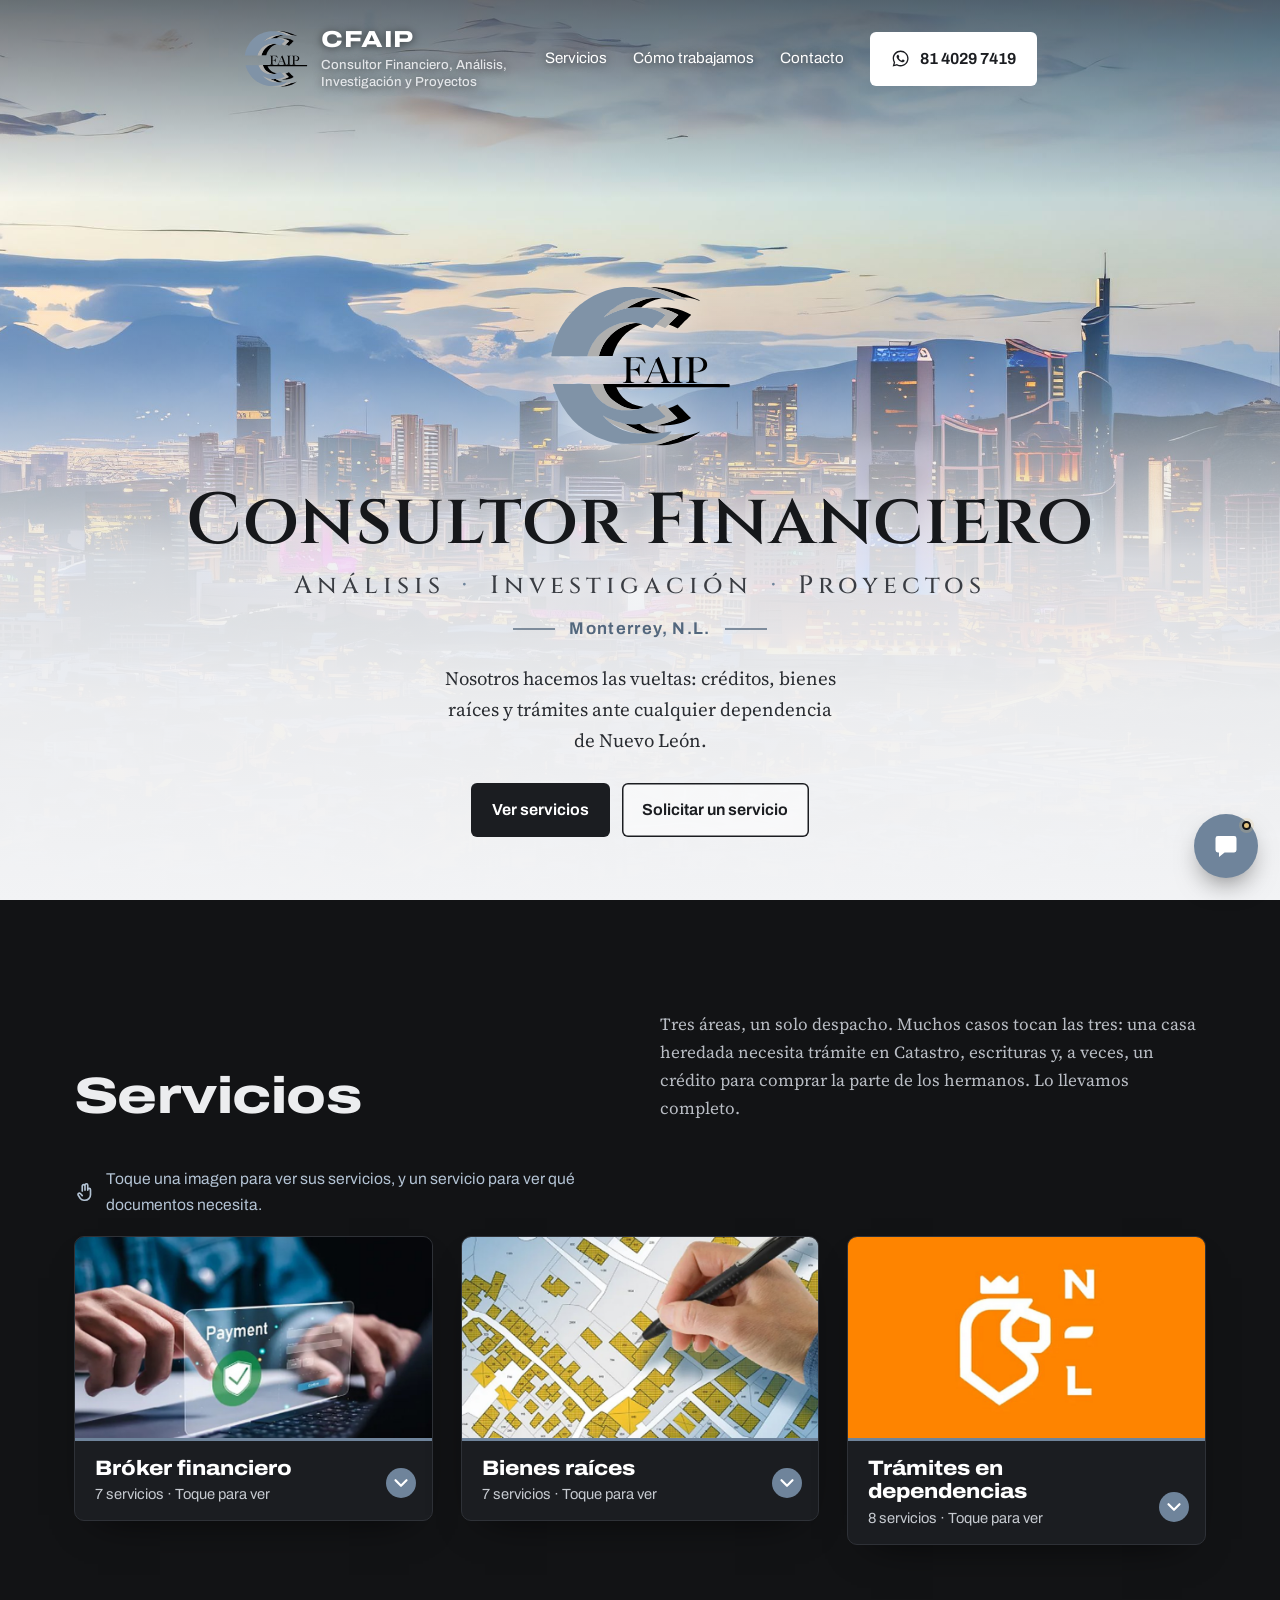
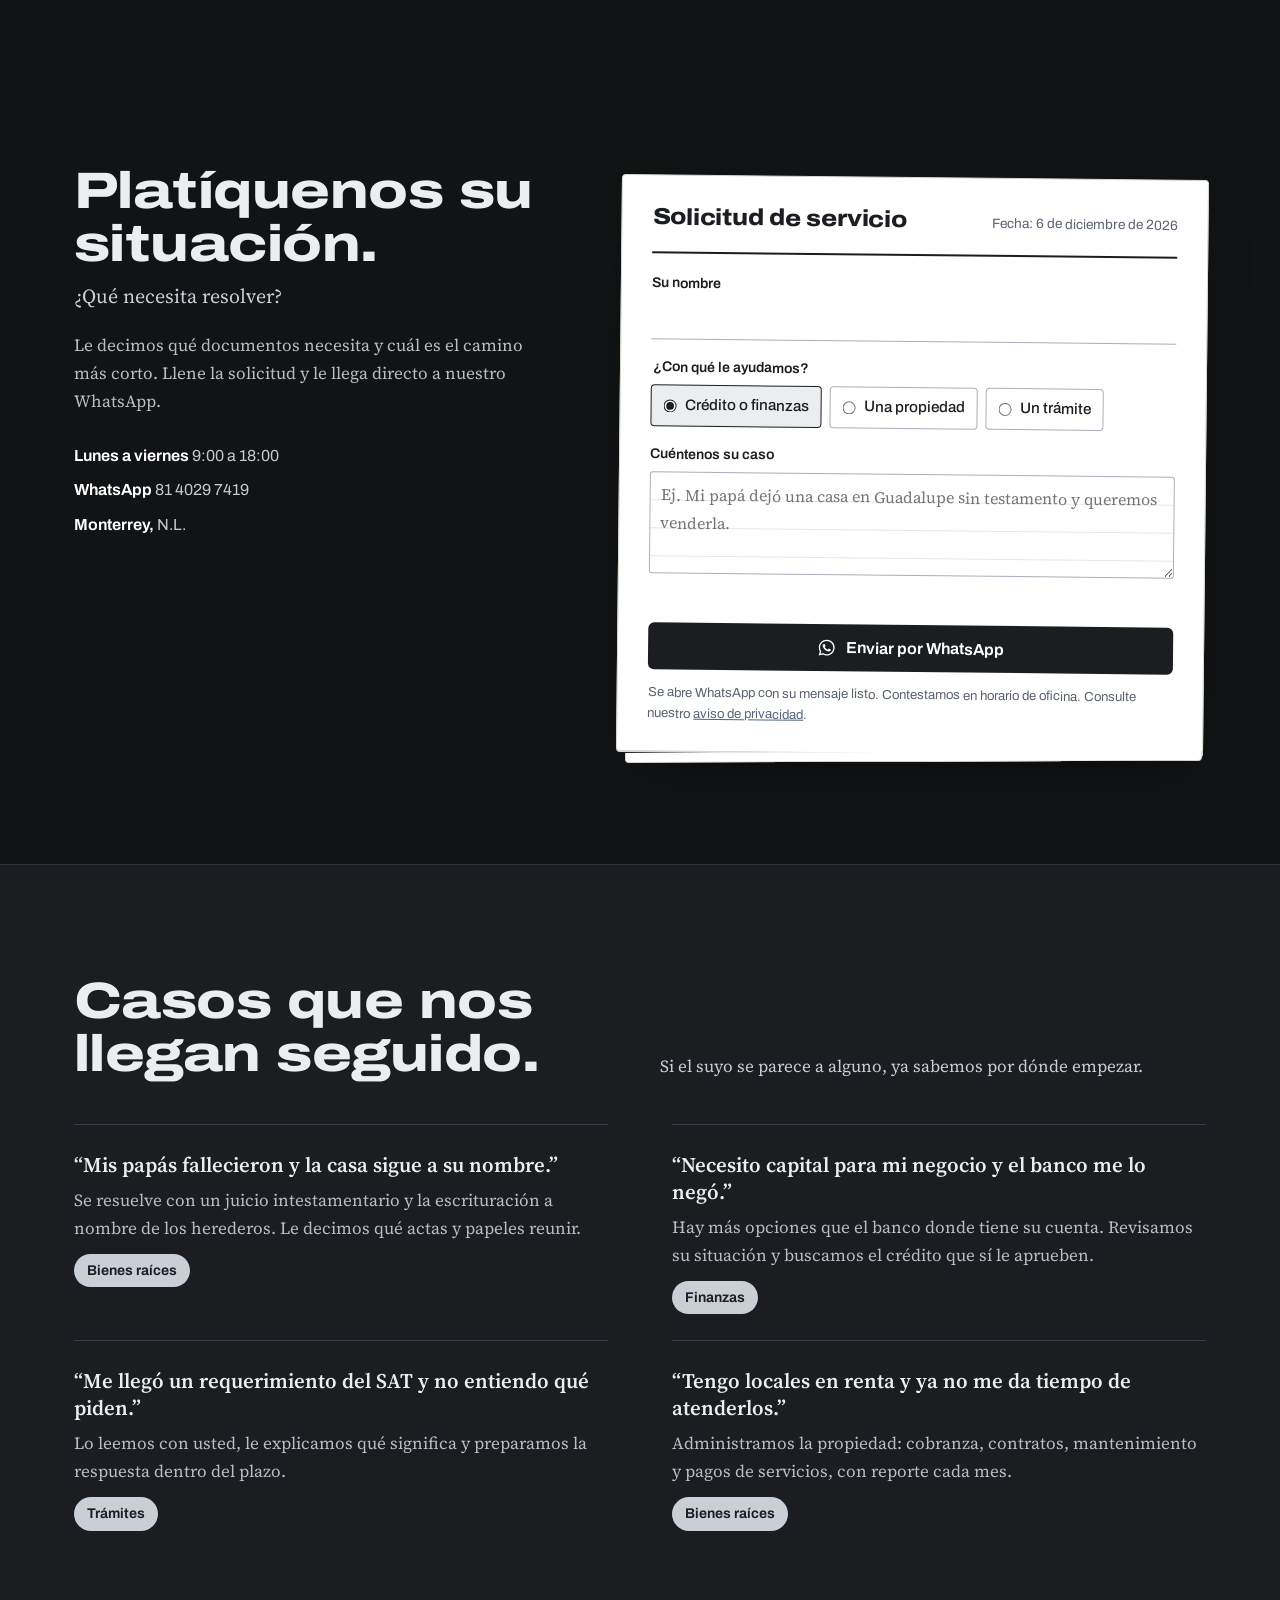
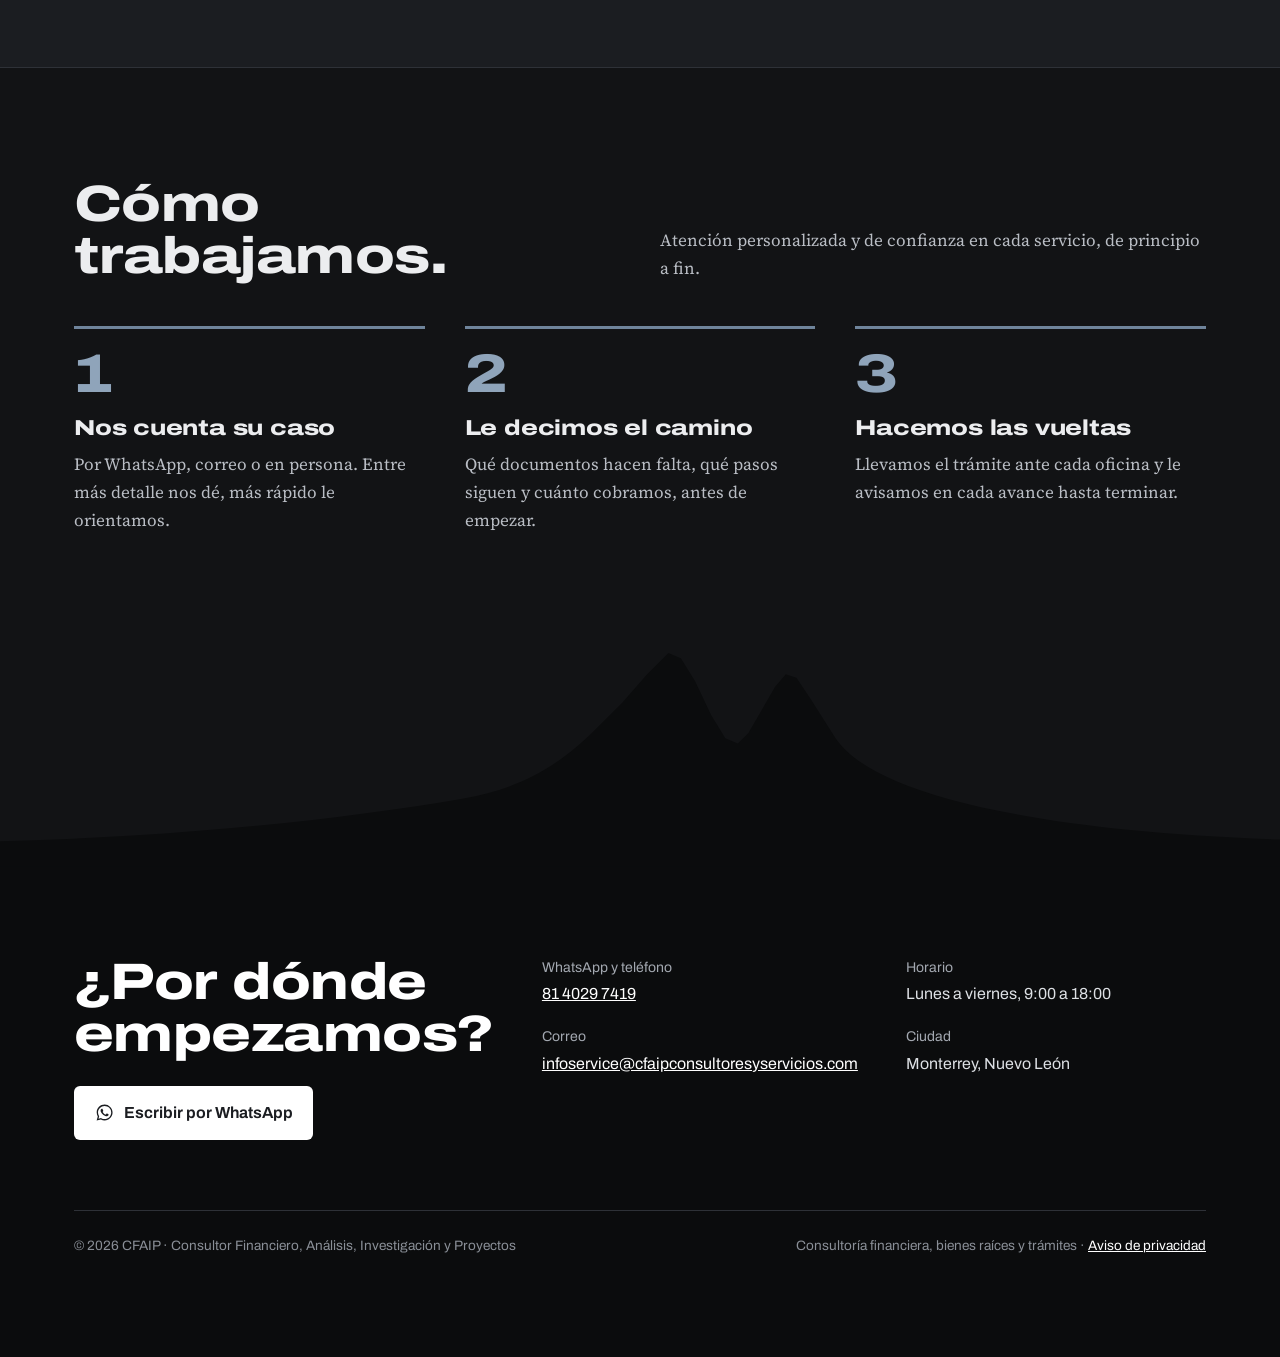
==== opcion-3/index.html @ 6d7a2153 "Dos vistas previas para el cliente: /opcion-3/ (degradado desde abajo) y /opcion-4/ (encabezado clar" ====
<!doctype html>
<html lang="es-MX">
<head>
<meta charset="utf-8">
<meta name="robots" content="noindex, nofollow">
<meta name="viewport" content="width=device-width, initial-scale=1">
<title>CFAIP · Consultor Financiero, Análisis, Investigación y Proyectos | Monterrey</title>
<meta name="description" content="Despacho en Monterrey, N.L.: créditos para PYMES e hipotecarios, propiedades intestadas, compra y venta de inmuebles, y trámites ante SAT, CFE, Catastro y más. Cuéntenos su caso por WhatsApp.">
<!-- Dirección base: cambiar a https://cfaipconsultoresyservicios.com/ al conectar el dominio (aquí, en og:url, og:image, JSON-LD y sitemap.xml) -->
<link rel="canonical" href="https://draguz-web.github.io/cfaip-web/">
<meta name="theme-color" content="#0B0C0D">
<link rel="icon" href="img/logo.svg" type="image/svg+xml">
<link rel="apple-touch-icon" href="img/icono.png">

<!-- Vista previa al compartir (WhatsApp, Facebook, etc.) -->
<meta property="og:type" content="website">
<meta property="og:locale" content="es_MX">
<meta property="og:site_name" content="CFAIP">
<meta property="og:title" content="CFAIP · Consultor Financiero, Análisis, Investigación y Proyectos">
<meta property="og:description" content="Créditos, bienes raíces y trámites ante cualquier dependencia de Nuevo León. Nosotros hacemos las vueltas.">
<meta property="og:url" content="https://draguz-web.github.io/cfaip-web/">
<meta property="og:image" content="https://draguz-web.github.io/cfaip-web/img/compartir.jpg">
<meta property="og:image:width" content="1200">
<meta property="og:image:height" content="630">
<meta property="og:image:type" content="image/jpeg">
<meta property="og:image:alt" content="CFAIP, Consultor Financiero, Análisis, Investigación y Proyectos. Monterrey, N.L.">
<meta name="twitter:card" content="summary_large_image">

<!-- Datos del negocio para Google -->
<script type="application/ld+json">
{
  "@context": "https://schema.org",
  "@type": "ProfessionalService",
  "name": "CFAIP Consultor Financiero, Análisis, Investigación y Proyectos",
  "alternateName": "CFAIP",
  "description": "Consultoría financiera, bienes raíces y trámites ante dependencias en Monterrey, Nuevo León.",
  "url": "https://draguz-web.github.io/cfaip-web/",
  "logo": "https://draguz-web.github.io/cfaip-web/img/logo.png",
  "image": "https://draguz-web.github.io/cfaip-web/img/compartir.jpg",
  "telephone": "+52 81 4029 7419",
  "email": "infoservice@cfaipconsultoresyservicios.com",
  "address": {"@type": "PostalAddress", "addressLocality": "Monterrey", "addressRegion": "Nuevo León", "addressCountry": "MX"},
  "areaServed": {"@type": "State", "name": "Nuevo León"},
  "knowsAbout": ["Créditos para PYMES", "Créditos hipotecarios", "Propiedades intestadas", "Compra y venta de inmuebles", "Administración de propiedades", "Trámites ante el SAT", "Trámites ante Catastro y Registro Público"]
}
</script>
<link rel="preconnect" href="https://fonts.googleapis.com">
<link rel="preconnect" href="https://fonts.gstatic.com" crossorigin>
<link href="https://fonts.googleapis.com/css2?family=Archivo:wdth,wght@100..125,400..800&family=Cinzel:wght@500;600;700&family=Source+Serif+4:ital,opsz,wght@0,8..60,400..600;1,8..60,400&display=swap" rel="stylesheet">
<style>
:root{
  --tinta:#1B1D21;
  --acero:#6F849B;
  --acero-osc:#53677D;
  --papel:#F1F2EE;
  --hoja:#FFFFFF;
  --manila:#C9CFD6;
  --manila-osc:#AFAFAE;
  --sello:#A8322B;
  --gris:#5B6270;
  --linea:#D5D8D0;
  --sans:"Archivo",system-ui,sans-serif;
  --serif:"Source Serif 4",Georgia,serif;
  --ancho:1180px;
  /* Tema oscuro */
  --fondo:#121315;
  --fondo-2:#1B1D21;
  --fondo-pie:#0B0C0D;
  --texto:#ECEDEF;
  --texto-2:#B9BDC4;
  --enlace:#B3C3D4;
  --linea-osc:#2E3137;
  color-scheme:dark;
}
*{box-sizing:border-box}
html{scroll-behavior:smooth}
body{margin:0;background:var(--fondo);color:var(--texto);font-family:var(--serif);font-size:1.0625rem;line-height:1.65;-webkit-font-smoothing:antialiased}
img{max-width:100%;display:block}
a{color:var(--enlace)}
.solicitud a{color:var(--acero-osc)}
:focus-visible{outline:3px solid var(--acero);outline-offset:3px;border-radius:2px}
.contenedor{max-width:var(--ancho);margin:0 auto;padding:0 24px}
h1,h2,h3{font-family:var(--sans);font-stretch:125%;font-weight:800;line-height:1.02;letter-spacing:-.01em;margin:0}
h2{font-size:clamp(2rem,4.4vw,3.2rem)}
h3{font-size:1.35rem;line-height:1.15}
p{margin:0 0 1em;max-width:62ch}

/* Botón principal */
.boton{display:inline-flex;align-items:center;gap:.6em;font-family:var(--sans);font-weight:650;font-size:1rem;text-decoration:none;
  background:var(--tinta);color:#fff;border:0;border-radius:6px;padding:.85em 1.3em;cursor:pointer;transition:background .15s}
.boton:hover{background:var(--acero-osc)}
.boton svg{width:1.2em;height:1.2em;flex:none}

/* Encabezado */
.barra{display:flex;align-items:center;justify-content:space-between;gap:16px;padding:26px 0 18px}
.marca{display:flex;align-items:center;gap:12px;text-decoration:none;color:var(--tinta)}
.marca img{width:66px;height:66px;object-fit:contain}
.marca span{font-family:var(--sans);font-stretch:125%;font-weight:800;font-size:1.45rem;line-height:1;letter-spacing:.02em}
.marca small{display:block;max-width:26ch;font-stretch:100%;font-weight:500;letter-spacing:0;color:var(--gris);font-size:.82rem;line-height:1.3;margin-top:4px}
.barra nav{display:flex;align-items:center;gap:26px;font-family:var(--sans);font-size:.95rem}
.barra nav a:not(.boton){color:var(--tinta);text-decoration:none}
.barra nav a:not(.boton):hover{color:var(--acero)}

/* Portada: cielo de Monterrey */
.cielo{position:relative;overflow:hidden;color:var(--tinta);
  background:#121315;isolation:isolate;min-height:100vh;min-height:100svh;display:flex;flex-direction:column}
/* Foto de fondo (ampliada con IA): un desenfoque mínimo suaviza los bordes de la ampliación */
.cielo::before{content:"";position:absolute;inset:-24px;z-index:-2;background:url(img/portada.jpg) center 58%/cover no-repeat;filter:blur(.6px) saturate(1.05);transform:scale(1.01)}
.cielo::after{content:"";position:absolute;inset:0;z-index:-1;pointer-events:none;
  background:linear-gradient(0deg,rgba(242,243,245,1) 0%,rgba(242,243,245,.97) 22%,rgba(240,242,245,.88) 38%,rgba(236,238,241,.6) 50%,rgba(236,238,241,.25) 60%,rgba(236,238,241,0) 70%),linear-gradient(180deg,rgba(8,9,11,.55) 0%,rgba(8,9,11,0) 22%)}
.cielo .marca{color:#fff;text-shadow:0 1px 8px rgba(0,0,0,.6)}
.cielo .marca small{color:#E4E6E9}

.cielo .barra nav a:not(.boton){color:#fff;text-shadow:0 1px 8px rgba(0,0,0,.6)}
.cielo .barra nav a:not(.boton):hover{color:#E4E6E9}
.boton.claro{background:var(--tinta);color:#fff}
.boton.claro:hover{background:#000}
.boton.blanco{background:#fff;color:var(--tinta)}
.boton.blanco:hover{background:#E2E4E7}
.portada{position:relative;flex:1;display:flex;align-items:flex-end;padding:2vh 0 7vh}
.portada .contenedor{width:100%}
.portada .contenedor{position:relative;z-index:2}
.emblema{display:flex;flex-direction:column;align-items:center;text-align:center;padding-top:8px}
.emblema-logo{width:clamp(110px,min(19vw,21vh),230px);height:auto;filter:drop-shadow(0 6px 18px rgba(255,255,255,.6))}
.portada h1{margin-top:min(26px,2.6vh);color:#16181B;font-family:"Cinzel",Georgia,serif;font-weight:600;letter-spacing:.04em;line-height:1.05;text-wrap:balance}
.nombre-1{display:block;font-size:clamp(2.1rem,min(6.4vw,8vh),5.4rem);text-shadow:0 2px 24px rgba(255,255,255,.7)}
.nombre-2{display:block;margin-top:min(14px,1.4vh);font-size:clamp(.95rem,min(2.2vw,2.8vh),1.75rem);font-weight:500;letter-spacing:.2em;color:#3A3D43;text-shadow:0 1px 12px rgba(255,255,255,.8)}
.nombre-2 i{font-style:normal;color:var(--acero);margin:0 .25em}
.lugar{font-family:var(--sans);font-weight:650;letter-spacing:.08em;color:var(--acero-osc);margin:min(18px,1.8vh) 0 0;display:flex;align-items:center;gap:14px;max-width:none}
.lugar::before,.lugar::after{content:"";width:42px;height:1.5px;background:currentColor;opacity:.7}
.acciones{display:flex;flex-wrap:wrap;gap:12px;justify-content:center}
.boton.contorno{background:rgba(255,255,255,.5);color:var(--tinta);box-shadow:inset 0 0 0 1.5px var(--tinta)}
.boton.contorno:hover{background:#fff}
/* Sección de la solicitud */
.solicitar{overflow-x:clip}
.solicitar .contenedor{display:grid;grid-template-columns:.9fr 1.1fr;gap:64px;align-items:start}
.solicitar h2{margin-bottom:10px}
.solicitar-texto .subtitulo{margin-bottom:18px;font-size:1.25rem;color:var(--manila)}
.solicitar-texto p{color:var(--texto-2)}
.portada .intro{font-size:clamp(1rem,2.1vh,1.2rem);margin:min(22px,2.2vh) auto min(30px,3vh);max-width:40ch;color:#2A2D32;text-shadow:0 1px 10px rgba(255,255,255,.9)}
.datos-rapidos{display:flex;flex-direction:column;gap:8px;font-family:var(--sans);font-size:1rem;color:#C6CAD0;margin-top:28px}
.datos-rapidos b{color:#fff;font-weight:650}

/* Solicitud (formulario) */
.solicitud{position:relative;color:var(--tinta);background:var(--hoja);border:1px solid var(--linea);border-radius:4px;padding:30px 30px 26px;
  box-shadow:0 1px 0 var(--linea),0 30px 60px -28px rgba(0,0,0,.6);transform:rotate(.6deg);margin-top:12px;z-index:2}
.solicitud::before{content:"";position:absolute;inset:auto 0 -9px 8px;height:9px;background:var(--hoja);border:1px solid var(--linea);border-top:0;border-radius:0 0 4px 4px;transform:rotate(-.8deg);z-index:-1}
.solicitud header{display:flex;justify-content:space-between;align-items:baseline;gap:12px;border-bottom:2px solid var(--tinta);padding-bottom:12px;margin-bottom:18px}
.solicitud header h2{font-size:1.45rem;font-stretch:112%}
.solicitud header span{font-family:var(--sans);font-size:.85rem;color:var(--gris);white-space:nowrap}
.campo{display:block;margin-bottom:16px}
.campo label,.campo legend{display:block;font-family:var(--sans);font-size:.88rem;font-weight:600;margin-bottom:6px}
.campo input,.campo textarea{width:100%;font:inherit;font-size:1rem;color:var(--tinta);background:transparent;border:0;border-bottom:1.5px solid #A9AFBA;padding:6px 2px;border-radius:0}
.campo textarea{resize:vertical;min-height:92px;border:1.5px solid #A9AFBA;border-radius:3px;padding:8px 10px;
  background-image:repeating-linear-gradient(transparent 0 27px,#E6E8E3 27px 28px);line-height:28px}
.campo input:focus,.campo textarea:focus{outline:none;border-color:var(--acero);box-shadow:0 2px 0 -0.5px var(--acero)}
fieldset.campo{border:0;padding:0;margin:0 0 16px}
.opciones{display:flex;flex-wrap:wrap;gap:8px}
.opciones label{margin:0;font-weight:500;font-size:.95rem;display:flex;align-items:center;gap:8px;white-space:nowrap;border:1.5px solid #A9AFBA;border-radius:4px;padding:7px 12px;cursor:pointer}
.opciones input{accent-color:var(--tinta);margin:0}
.opciones label:has(input:checked){border-color:var(--tinta);background:#ECEDEF}
.solicitud .boton{width:100%;justify-content:center;margin-top:6px}
.solicitud .nota{font-family:var(--sans);font-size:.82rem;color:var(--gris);margin:12px 0 0}
.error{color:var(--sello);font-family:var(--sans);font-size:.85rem;margin:6px 0 0;min-height:1em}

.sello{position:absolute;right:26px;top:70px;width:170px;height:170px;pointer-events:none;color:var(--sello);opacity:0;transform:scale(1.8) rotate(-24deg)}
.sello.puesto{animation:sellar .38s cubic-bezier(.2,.9,.3,1.3) forwards}
@keyframes sellar{to{opacity:.88;transform:scale(1) rotate(-14deg)}}

/* Expediente de servicios */
.seccion{padding:110px 0}
.seccion .encabezado{display:grid;grid-template-columns:1fr 1fr;gap:40px;align-items:end;margin-bottom:44px}
.seccion .encabezado p{margin:0;color:var(--texto-2)}
.pista{display:flex;align-items:center;gap:10px;font-family:var(--sans);font-size:.98rem;color:var(--enlace);margin:0 0 18px}
.pista svg{width:22px;height:22px;flex:none}
.siguiente{grid-column:1/-1;justify-self:end;display:inline-flex;align-items:center;gap:.5em;font-family:var(--sans);font-weight:650;font-size:.98rem;
  background:none;border:1.5px solid var(--acero);color:var(--acero-osc);border-radius:6px;padding:.6em 1em;cursor:pointer}
.siguiente:hover{background:#EEEFF1}
.siguiente svg{width:1.1em;height:1.1em}
.categorias{display:grid;grid-template-columns:repeat(3,1fr);gap:28px;align-items:start}
.tarjeta{position:relative;display:block;width:100%;padding:0;border:1px solid var(--linea-osc);border-radius:10px;overflow:hidden;cursor:pointer;background:var(--fondo-2);color:#fff;text-align:left;
  box-shadow:0 18px 40px -24px rgba(0,0,0,.8);transition:transform .2s,border-color .2s}
.tarjeta img{width:100%;height:auto;aspect-ratio:16/9;object-fit:cover;transition:transform .5s}
.tarjeta-texto{display:block;padding:16px 60px 18px 20px;font-family:var(--sans);border-top:3px solid var(--acero)}
.tarjeta-texto b{display:block;font-stretch:112%;font-weight:800;font-size:1.3rem;line-height:1.15}
.tarjeta-texto small{display:block;color:#C6CAD0;font-size:.92rem;margin-top:6px}
.flecha{position:absolute;right:16px;bottom:22px;z-index:1;width:30px;height:30px;padding:4px;border-radius:50%;background:var(--acero);transition:transform .25s}
.tarjeta:hover{border-color:var(--acero);transform:translateY(-3px)}
.tarjeta:hover img{transform:scale(1.04)}
.tarjeta[aria-expanded="true"]{border-color:var(--manila);border-bottom-left-radius:0;border-bottom-right-radius:0}
.tarjeta[aria-expanded="true"] .tarjeta-texto{border-top-color:var(--manila)}
.tarjeta[aria-expanded="true"] .flecha{transform:rotate(180deg);background:var(--manila);color:var(--tinta)}
.servicios{list-style:none;margin:0;padding:6px 0;background:var(--fondo-2);border:1px solid var(--manila);border-top:0;border-radius:0 0 10px 10px}
.servicios[hidden]{display:none}
.servicios button{display:flex;align-items:center;justify-content:space-between;gap:12px;width:100%;text-align:left;font-family:var(--sans);font-size:1rem;font-weight:550;
  color:var(--texto);background:none;border:0;border-top:1px solid var(--linea-osc);padding:13px 18px;cursor:pointer}
.servicios li:first-child button{border-top:0}
.servicios button:hover{background:#26292E;color:#fff}
.servicios button svg{width:18px;height:18px;flex:none;color:var(--manila)}
@media (prefers-reduced-motion:no-preference){
  .servicios:not([hidden]){animation:desplegar .3s cubic-bezier(.2,.8,.25,1)}
  @keyframes desplegar{from{opacity:0;transform:translateY(-8px)}to{opacity:1;transform:none}}
}
/* Ficha de cada servicio */
.ficha{border:0;padding:0;border-radius:12px;width:min(620px,calc(100vw - 32px));max-height:calc(100dvh - 48px);background:var(--hoja);color:var(--tinta);color-scheme:light;
  box-shadow:0 40px 90px -30px rgba(0,0,0,.85)}
.ficha::backdrop{background:rgba(5,10,24,.72);backdrop-filter:blur(3px)}
.ficha-cuerpo{padding:30px 32px 28px;border-top:6px solid var(--acero)}
.ficha header{position:relative;padding-right:44px;margin-bottom:16px}
.ficha-area{font-family:var(--sans);font-size:.9rem;font-weight:600;color:var(--acero-osc);margin:0 0 6px}
.ficha h3{font-size:clamp(1.5rem,4vw,2rem)}
.ficha h4{font-family:var(--sans);font-size:1rem;margin:22px 0 8px}
.ficha-cerrar{position:absolute;top:-6px;right:-8px;background:none;border:0;color:var(--tinta);padding:8px;border-radius:8px;cursor:pointer}
.ficha-cerrar:hover{background:#ECEDEF}
.ficha-cerrar svg{width:22px;height:22px;display:block}
.ficha-docs{margin:0;padding-left:1.2em}
.ficha-docs li{margin-bottom:6px}
.ficha-docs li::marker{color:var(--acero)}
.ficha-nota{font-family:var(--sans);font-size:.88rem;color:var(--gris);background:#F1F2EE;border-radius:6px;padding:10px 12px;margin:16px 0 0}
.ficha-acciones{display:flex;flex-wrap:wrap;gap:12px;align-items:center;margin-top:22px}
.ficha-acciones .siguiente{grid-column:auto;justify-self:auto}
@media (prefers-reduced-motion:no-preference){
  .ficha[open]{animation:ficha-abre .25s cubic-bezier(.2,.8,.25,1)}
  @keyframes ficha-abre{from{opacity:0;transform:translateY(16px) scale(.98)}to{opacity:1;transform:none}}
}

/* Casos */
.casos{background:var(--fondo-2);border-block:1px solid var(--linea-osc)}
.casos .encabezado p{color:#C9CFD6}
.lista-casos{display:grid;grid-template-columns:repeat(2,1fr);gap:0 64px}
.caso{padding:26px 0;border-top:1.5px solid #3A3D43}
.caso h3{font-family:var(--serif);font-stretch:100%;font-weight:600;font-size:1.3rem;letter-spacing:0;line-height:1.3;margin-bottom:8px}
.caso p{margin:0;color:var(--texto-2)}
.caso a{font-family:var(--sans);font-size:.88rem;font-weight:650;display:inline-block;margin-top:12px;text-decoration:none;
  background:var(--manila);color:var(--tinta);border-radius:999px;padding:5px 13px}
.caso a:hover{background:#E2E4E7}

/* Pasos */
.pasos{list-style:none;margin:0;padding:0;display:grid;grid-template-columns:repeat(3,1fr);gap:40px;counter-reset:paso}
.pasos li{counter-increment:paso;border-top:3px solid var(--acero);padding-top:18px}
.pasos li::before{content:counter(paso);font-family:var(--sans);font-stretch:125%;font-weight:800;font-size:3.4rem;line-height:1;color:#8FA4BA;display:block;margin-bottom:14px}
.pasos h3{margin-bottom:10px}
.pasos p{color:var(--texto-2);margin:0}

/* Pie / contacto */
.pie{background:var(--fondo-pie);color:#DDE0E4;padding:90px 0 100px}
.pie h2{color:#fff;max-width:14ch}
.pie .rejilla{display:grid;grid-template-columns:1.2fr 1fr 1fr;gap:48px;align-items:start}
.pie a{color:#fff}
.pie dl{margin:0;font-family:var(--sans);font-size:1rem}
.pie dt{color:#A3A8B0;font-size:.88rem;margin-top:18px}
.pie dt:first-child{margin-top:0}
.pie dd{margin:2px 0 0}
.pie .boton{background:var(--hoja);color:var(--tinta);margin-top:26px}
.pie .boton:hover{background:#E2E4E7}
.pie .legal{border-top:1px solid var(--linea-osc);margin-top:70px;padding-top:24px;font-family:var(--sans);font-size:.85rem;color:#8A8F97;display:flex;justify-content:space-between;gap:16px;flex-wrap:wrap}
.cerro-pie{display:block;width:100%;height:auto;min-height:70px;color:var(--fondo-pie);margin-bottom:-1px}


@media (max-width:900px){
  .barra nav a:not(.boton){display:none}
  .solicitar .contenedor{grid-template-columns:1fr;gap:36px}
  .portada h1{margin-top:14px}
  .portada{padding:3vh 0 7vh}
  .seccion{padding:76px 0}
  .seccion .encabezado{grid-template-columns:1fr;gap:16px}
  .lista-casos{grid-template-columns:1fr}
  .categorias{grid-template-columns:1fr;gap:18px}
  .pasos{grid-template-columns:1fr;gap:34px}
  .pie .rejilla{grid-template-columns:1fr;gap:36px}
}
@media (max-width:560px){
  .contenedor{padding:0 16px}
  .marca img{width:52px;height:52px}
  .marca span{font-size:1.2rem}
  .marca small{display:none}
  .barra .boton span{display:none}
  .barra .boton{padding:.75em}
  .solicitud{padding:24px 18px 20px;transform:none}
  .solicitud header{flex-direction:column;gap:2px}
  .sello{width:130px;height:130px;right:10px;top:84px}
  .pista{margin-left:0;font-size:.92rem}
  .ficha-cuerpo{padding:24px 20px 22px}
  .ficha-acciones .boton,.ficha-acciones .siguiente{width:100%;justify-content:center}
}
/* Chat en vivo */
.oculto{position:absolute;width:1px;height:1px;overflow:hidden;clip:rect(0 0 0 0);white-space:nowrap}
.punto{display:inline-block;width:9px;height:9px;border-radius:50%;background:#3DDC84;box-shadow:0 0 0 3px rgba(61,220,132,.22)}
.fuera .punto{background:#E3C27E;box-shadow:0 0 0 3px rgba(227,194,126,.22)}
.chat-boton{position:fixed;right:22px;bottom:22px;z-index:20;width:64px;height:64px;display:grid;place-items:center;
  background:var(--acero);color:#fff;border:0;border-radius:50%;padding:0;cursor:pointer;box-shadow:0 12px 28px -10px rgba(0,0,0,.6);transition:transform .15s,background .15s}
.chat-boton:hover{background:#8093A7;transform:scale(1.06)}
.chat-boton svg{width:28px;height:28px}
.chat-boton .punto{position:absolute;top:7px;right:7px;border:2px solid var(--fondo)}
.chat-boton[aria-expanded="true"]{display:none}
.chat{position:fixed;right:22px;bottom:22px;z-index:21;width:min(380px,calc(100vw - 32px));height:min(560px,calc(100dvh - 44px));display:flex;flex-direction:column;
  background:#F7F8F5;color:var(--tinta);border-radius:14px;overflow:hidden;box-shadow:0 30px 70px -20px rgba(0,0,0,.75);border:1px solid var(--linea-osc)}
.chat[hidden]{display:none}
@media (prefers-reduced-motion:no-preference){
  .chat{transform-origin:bottom right;animation:chat-sale .22s cubic-bezier(.2,.8,.25,1)}
  @keyframes chat-sale{from{opacity:0;transform:scale(.6) translateY(20px)}to{opacity:1;transform:none}}
}
.solicitud,.chat{color-scheme:light}
.chat-cabeza{display:flex;align-items:center;gap:12px;padding:14px 14px 14px 16px;background:var(--fondo-2);color:#fff}
.chat-cabeza img{width:50px;height:50px;margin:-4px;background:radial-gradient(closest-side,rgba(244,245,247,.94) 0%,rgba(238,240,243,.86) 38%,rgba(228,231,235,.6) 56%,rgba(220,224,229,.28) 74%,rgba(220,224,229,.08) 88%,rgba(220,224,229,0) 100%);padding:6px;box-sizing:border-box}
.chat-cabeza div{flex:1;min-width:0;font-family:var(--sans);line-height:1.25}
.chat-cabeza b{display:block;font-size:1rem}
.chat-cabeza small{display:flex;align-items:center;gap:7px;font-size:.82rem;color:#C2C6CC}
.chat-cabeza .punto{width:8px;height:8px}
.chat-cerrar{background:none;border:0;color:#fff;padding:8px;border-radius:8px;cursor:pointer}
.chat-cerrar:hover{background:#2E3137}
.chat-cerrar svg{width:20px;height:20px;display:block}
.chat-mensajes{flex:1;overflow-y:auto;padding:18px 14px;display:flex;flex-direction:column;gap:10px;font-family:var(--sans);font-size:.96rem;line-height:1.45}
.msj{max-width:85%;padding:10px 13px;border-radius:14px;white-space:pre-line;overflow-wrap:anywhere}
.msj.ellos{align-self:flex-start;background:#fff;border:1px solid var(--linea);border-bottom-left-radius:4px}
.msj.yo{align-self:flex-end;background:var(--acero-osc);color:#fff;border-bottom-right-radius:4px}
.msj.escribiendo{color:var(--gris);font-style:italic}
.chips{display:flex;flex-wrap:wrap;gap:8px;align-self:flex-start}
.chips button{font:inherit;font-size:.9rem;font-weight:600;background:#fff;color:var(--acero-osc);border:1.5px solid var(--acero);border-radius:999px;padding:6px 12px;cursor:pointer}
.chips button:hover{background:#EEEFF1}
.msj .boton{margin-top:10px;background:#1E8E4F;color:#fff;font-size:.95rem;padding:.7em 1em}
.msj .boton:hover{background:#18763F}
.chat-escribir{display:flex;gap:8px;padding:10px;border-top:1px solid var(--linea);background:#fff}
.chat-escribir input{flex:1;min-width:0;font:inherit;background:#fff;font-family:var(--sans);font-size:1rem;color:var(--tinta);border:1.5px solid #A9AFBA;border-radius:999px;padding:10px 14px}
.chat-escribir input:focus{outline:none;border-color:var(--acero)}
.chat-escribir button{flex:none;width:44px;height:44px;border-radius:50%;border:0;background:var(--tinta);color:#fff;cursor:pointer;display:grid;place-items:center}
.chat-escribir button svg{width:20px;height:20px}
@media (max-width:560px){
  .chat-boton{right:16px;bottom:16px;width:58px;height:58px}
  .chat{right:8px;left:8px;bottom:8px;width:auto;height:min(78dvh,600px)}
}

@media (max-width:560px){.cielo::before{background-image:url(img/portada-movil.jpg)}}

/* Animación: entrada de la portada (una sola secuencia) */
@media (prefers-reduced-motion:no-preference){
  .portada h1{animation:aparecer .9s cubic-bezier(.2,.7,.2,1) .45s both}
  .emblema-logo{animation:aparecer .9s cubic-bezier(.2,.7,.2,1) .2s both}
  .portada .lugar,.portada .intro,.portada .acciones{animation:aparecer .8s cubic-bezier(.2,.7,.2,1) .7s both}
  @keyframes aparecer{from{opacity:0;transform:translateY(18px)}to{opacity:1;transform:none}}
  @keyframes hoja-cae{from{opacity:0;transform:translateY(-26px) rotate(-2.5deg)}to{opacity:1;transform:rotate(.6deg)}}
}
@media (prefers-reduced-motion:no-preference) and (max-width:560px){
  @keyframes hoja-cae{from{opacity:0;transform:translateY(-26px)}to{opacity:1;transform:none}}
}

@media (prefers-reduced-motion:reduce){
  html{scroll-behavior:auto}
  .sello.puesto{animation:none;opacity:.88;transform:rotate(-14deg)}
}
</style>
</head>
<body>

<svg width="0" height="0" style="position:absolute" aria-hidden="true">
  <symbol id="wa" viewBox="0 0 24 24"><path fill="currentColor" d="M12.04 2C6.58 2 2.13 6.45 2.13 11.91c0 1.75.46 3.45 1.32 4.95L2.05 22l5.25-1.38a9.9 9.9 0 0 0 4.74 1.21h.01c5.46 0 9.91-4.45 9.91-9.91 0-2.65-1.03-5.14-2.9-7.01A9.82 9.82 0 0 0 12.04 2Zm0 18.15h-.01a8.23 8.23 0 0 1-4.2-1.15l-.3-.18-3.12.82.83-3.04-.2-.31a8.2 8.2 0 0 1-1.26-4.38c0-4.54 3.7-8.24 8.25-8.24 2.2 0 4.27.86 5.83 2.42a8.18 8.18 0 0 1 2.41 5.83c0 4.54-3.7 8.23-8.23 8.23Zm4.52-6.16c-.25-.12-1.47-.72-1.69-.81-.23-.08-.39-.12-.56.13-.17.25-.64.81-.78.97-.14.17-.29.19-.54.06-.25-.12-1.05-.39-1.99-1.23-.74-.66-1.23-1.47-1.38-1.72-.14-.25-.02-.38.11-.51.11-.11.25-.29.37-.43.13-.15.17-.25.25-.42.08-.17.04-.31-.02-.43-.06-.12-.56-1.34-.76-1.84-.2-.48-.41-.42-.56-.43h-.48a.92.92 0 0 0-.66.31c-.23.25-.87.85-.87 2.07 0 1.22.89 2.4 1.02 2.57.12.17 1.75 2.67 4.23 3.74.59.26 1.05.41 1.41.52.59.19 1.13.16 1.56.1.48-.07 1.47-.6 1.67-1.18.21-.58.21-1.07.14-1.18-.06-.1-.22-.16-.47-.28Z"/></symbol>
</svg>

<div class="cielo">
<header class="contenedor barra">
  <a class="marca" href="#inicio" aria-label="CFAIP, inicio">
    <img src="img/logo.svg" alt="" width="52" height="52">
    <span>CFAIP<small>Consultor Financiero, Análisis, Investigación y Proyectos</small></span>
  </a>
  <nav aria-label="Principal">
    <a href="#servicios">Servicios</a>
    <a href="#como-trabajamos">Cómo trabajamos</a>
    <a href="#contacto">Contacto</a>
    <a class="boton blanco" href="https://wa.me/528140297419" target="_blank" rel="noopener"><svg aria-hidden="true"><use href="#wa"/></svg><span>81 4029 7419</span></a>
  </nav>
</header>

  <section class="portada" id="inicio">
    <div class="contenedor">
      <div class="emblema">
        <img class="emblema-logo" src="img/logo.svg" alt="Logotipo de CFAIP" width="600" height="600">
        <h1 class="nombre"><span class="nombre-1">Consultor Financiero</span><span class="nombre-2">Análisis <i>·</i> Investigación <i>·</i> Proyectos</span></h1>
        <p class="lugar">Monterrey, N.L.</p>
        <p class="intro">Nosotros hacemos las vueltas: créditos, bienes raíces y trámites ante cualquier dependencia de Nuevo León.</p>
        <div class="acciones">
          <a class="boton claro" href="#servicios">Ver servicios</a>
          <a class="boton contorno" href="#solicitar">Solicitar un servicio</a>
        </div>
      </div>

    </div>

  </section>

</div>

<main>
  <section class="seccion" id="servicios">
    <div class="contenedor">
      <div class="encabezado">
        <h2>Servicios</h2>
        <p>Tres áreas, un solo despacho. Muchos casos tocan las tres: una casa heredada necesita trámite en Catastro, escrituras y, a veces, un crédito para comprar la parte de los hermanos. Lo llevamos completo.</p>
      </div>

      <p class="pista"><svg viewBox="0 0 24 24" aria-hidden="true"><path fill="none" stroke="currentColor" stroke-width="1.8" stroke-linecap="round" stroke-linejoin="round" d="M9 11V5.5a1.5 1.5 0 0 1 3 0V10m0-.5V4.5a1.5 1.5 0 0 1 3 0V10m0-.5a1.5 1.5 0 0 1 3 0V15a6 6 0 0 1-6 6h-1.2a5 5 0 0 1-3.9-1.9L4.6 15.6a1.5 1.5 0 0 1 2.3-1.9L9 16"/></svg>Toque una imagen para ver sus servicios, y un servicio para ver qué documentos necesita.</p>
      <div class="categorias">
        <article class="categoria" id="categoria-fin">
          <button class="tarjeta" type="button" aria-expanded="false" aria-controls="lista-fin" data-cat="fin">
            <img src="img/finanzas.jpg" alt="" width="942" height="468" loading="lazy">
            <span class="tarjeta-texto"><b>Bróker financiero</b><small>Ver servicios</small></span>
            <svg class="flecha" viewBox="0 0 24 24" aria-hidden="true"><path fill="none" stroke="currentColor" stroke-width="2.4" stroke-linecap="round" stroke-linejoin="round" d="m6 9 6 6 6-6"/></svg>
          </button>
          <ul class="servicios" id="lista-fin" hidden></ul>
        </article>
        <article class="categoria" id="categoria-bie">
          <button class="tarjeta" type="button" aria-expanded="false" aria-controls="lista-bie" data-cat="bie">
            <img src="img/bienes-raices.jpg" alt="" width="942" height="468" loading="lazy">
            <span class="tarjeta-texto"><b>Bienes raíces</b><small>Ver servicios</small></span>
            <svg class="flecha" viewBox="0 0 24 24" aria-hidden="true"><path fill="none" stroke="currentColor" stroke-width="2.4" stroke-linecap="round" stroke-linejoin="round" d="m6 9 6 6 6-6"/></svg>
          </button>
          <ul class="servicios" id="lista-bie" hidden></ul>
        </article>
        <article class="categoria" id="categoria-tra">
          <button class="tarjeta" type="button" aria-expanded="false" aria-controls="lista-tra" data-cat="tra">
            <img src="img/tramites.jpg" alt="" width="942" height="468" loading="lazy">
            <span class="tarjeta-texto"><b>Trámites en dependencias</b><small>Ver servicios</small></span>
            <svg class="flecha" viewBox="0 0 24 24" aria-hidden="true"><path fill="none" stroke="currentColor" stroke-width="2.4" stroke-linecap="round" stroke-linejoin="round" d="m6 9 6 6 6-6"/></svg>
          </button>
          <ul class="servicios" id="lista-tra" hidden></ul>
        </article>
      </div>
    </div>
  </section>

  <dialog class="ficha" id="ficha" aria-labelledby="ficha-titulo">
    <div class="ficha-cuerpo">
      <header>
        <p class="ficha-area" id="ficha-area"></p>
        <h3 id="ficha-titulo"></h3>
        <button class="ficha-cerrar" type="button" data-cerrar aria-label="Cerrar"><svg viewBox="0 0 24 24" aria-hidden="true"><path stroke="currentColor" stroke-width="2.2" stroke-linecap="round" d="m6 6 12 12M18 6 6 18"/></svg></button>
      </header>
      <p id="ficha-desc"></p>
      <h4>Qué documentos se piden</h4>
      <ul class="ficha-docs" id="ficha-docs"></ul>
      <p class="ficha-nota">Es la lista general. Al revisar su caso le confirmamos exactamente qué hace falta, sin costo.</p>
      <div class="ficha-acciones">
        <a class="boton" id="ficha-wa" href="#" target="_blank" rel="noopener"><svg aria-hidden="true"><use href="#wa"/></svg>Preguntar por este servicio</a>
        <button class="siguiente" type="button" data-cerrar>Ver otros servicios</button>
      </div>
    </div>
  </dialog>

  <section class="seccion solicitar" id="solicitar">
    <div class="contenedor">
      <div class="solicitar-texto">
        <h2>Platíquenos su situación.</h2>
        <p class="subtitulo">¿Qué necesita resolver?</p>
        <p>Le decimos qué documentos necesita y cuál es el camino más corto. Llene la solicitud y le llega directo a nuestro WhatsApp.</p>
        <div class="datos-rapidos">
          <span><b>Lunes a viernes</b> 9:00 a 18:00</span>
          <span><b>WhatsApp</b> 81 4029 7419</span>
          <span><b>Monterrey,</b> N.L.</span>
        </div>
      </div>
      <form class="solicitud" id="solicitud" novalidate aria-labelledby="titulo-solicitud">
        <header>
          <h2 id="titulo-solicitud">Solicitud de servicio</h2>
          <span>Fecha: <time id="fecha"></time></span>
        </header>
        <div class="campo">
          <label for="nombre">Su nombre</label>
          <input id="nombre" name="nombre" autocomplete="name" required>
        </div>
        <fieldset class="campo">
          <legend>¿Con qué le ayudamos?</legend>
          <div class="opciones">
            <label><input type="radio" name="area" value="un crédito o tema financiero" checked> Crédito o finanzas</label>
            <label><input type="radio" name="area" value="una propiedad"> Una propiedad</label>
            <label><input type="radio" name="area" value="un trámite"> Un trámite</label>
          </div>
        </fieldset>
        <div class="campo">
          <label for="caso">Cuéntenos su caso</label>
          <textarea id="caso" name="caso" rows="3" required placeholder="Ej. Mi papá dejó una casa en Guadalupe sin testamento y queremos venderla."></textarea>
          <p class="error" id="error" role="alert"></p>
        </div>
        <button class="boton" type="submit"><svg aria-hidden="true"><use href="#wa"/></svg>Enviar por WhatsApp</button>
        <p class="nota">Se abre WhatsApp con su mensaje listo. Contestamos en horario de oficina. Consulte nuestro <a href="aviso-de-privacidad.html">aviso de privacidad</a>.</p>
        <svg class="sello" id="sello" viewBox="0 0 200 200" aria-hidden="true">
          <circle cx="100" cy="100" r="92" fill="none" stroke="currentColor" stroke-width="6"/>
          <circle cx="100" cy="100" r="80" fill="none" stroke="currentColor" stroke-width="2"/>
          <path id="arco" d="M100 100 m-66 0 a66 66 0 1 1 132 0" fill="none"/>
          <text font-family="Archivo, sans-serif" font-weight="700" font-size="17" fill="currentColor" letter-spacing="3"><textPath href="#arco" startOffset="50%" text-anchor="middle">CFAIP · MONTERREY</textPath></text>
          <text x="100" y="112" text-anchor="middle" font-family="Archivo, sans-serif" font-weight="800" font-size="30" textLength="138" lengthAdjust="spacingAndGlyphs" fill="currentColor">RECIBIDO</text>
          <text x="100" y="146" text-anchor="middle" font-family="Archivo, sans-serif" font-weight="600" font-size="16" fill="currentColor" id="sello-fecha"></text>
        </svg>
      </form>
    </div>
  </section>

  <section class="seccion casos">
    <div class="contenedor">
      <div class="encabezado">
        <h2>Casos que nos llegan seguido.</h2>
        <p>Si el suyo se parece a alguno, ya sabemos por dónde empezar.</p>
      </div>
      <div class="lista-casos">
        <article class="caso">
          <h3>“Mis papás fallecieron y la casa sigue a su nombre.”</h3>
          <p>Se resuelve con un juicio intestamentario y la escrituración a nombre de los herederos. Le decimos qué actas y papeles reunir.</p>
          <a href="#servicios" data-ir="bie">Bienes raíces</a>
        </article>
        <article class="caso">
          <h3>“Necesito capital para mi negocio y el banco me lo negó.”</h3>
          <p>Hay más opciones que el banco donde tiene su cuenta. Revisamos su situación y buscamos el crédito que sí le aprueben.</p>
          <a href="#servicios" data-ir="fin">Finanzas</a>
        </article>
        <article class="caso">
          <h3>“Me llegó un requerimiento del SAT y no entiendo qué piden.”</h3>
          <p>Lo leemos con usted, le explicamos qué significa y preparamos la respuesta dentro del plazo.</p>
          <a href="#servicios" data-ir="tra">Trámites</a>
        </article>
        <article class="caso">
          <h3>“Tengo locales en renta y ya no me da tiempo de atenderlos.”</h3>
          <p>Administramos la propiedad: cobranza, contratos, mantenimiento y pagos de servicios, con reporte cada mes.</p>
          <a href="#servicios" data-ir="bie">Bienes raíces</a>
        </article>
      </div>
    </div>
  </section>

  <section class="seccion" id="como-trabajamos">
    <div class="contenedor">
      <div class="encabezado">
        <h2>Cómo trabajamos.</h2>
        <p>Atención personalizada y de confianza en cada servicio, de principio a fin.</p>
      </div>
      <ol class="pasos">
        <li>
          <h3>Nos cuenta su caso</h3>
          <p>Por WhatsApp, correo o en persona. Entre más detalle nos dé, más rápido le orientamos.</p>
        </li>
        <li>
          <h3>Le decimos el camino</h3>
          <p>Qué documentos hacen falta, qué pasos siguen y cuánto cobramos, antes de empezar.</p>
        </li>
        <li>
          <h3>Hacemos las vueltas</h3>
          <p>Llevamos el trámite ante cada oficina y le avisamos en cada avance hasta terminar.</p>
        </li>
      </ol>
    </div>
  </section>
</main>

<svg class="cerro-pie" viewBox="0 70 1440 250" preserveAspectRatio="xMidYMax slice" aria-hidden="true">
  <path fill="currentColor" d="M0 320V292C200 287 380 268 520 244C590 232 630 205 668 168L700 136L728 104L752 80L766 86L782 112L800 150L816 176L830 182L842 170L856 146L872 118L884 104L896 108L912 132L940 176C980 236 1150 280 1440 290V320Z"/>
</svg>
<footer class="pie" id="contacto">
  <div class="contenedor">
    <div class="rejilla">
      <div>
        <h2>¿Por dónde empezamos?</h2>
        <a class="boton" href="https://wa.me/528140297419" target="_blank" rel="noopener"><svg aria-hidden="true"><use href="#wa"/></svg>Escribir por WhatsApp</a>
      </div>
      <dl>
        <dt>WhatsApp y teléfono</dt>
        <dd><a href="tel:+528140297419">81 4029 7419</a></dd>
        <dt>Correo</dt>
        <dd><a href="mailto:infoservice@cfaipconsultoresyservicios.com">infoservice@cfaipconsultoresyservicios.com</a></dd>
      </dl>
      <dl>
        <dt>Horario</dt>
        <dd>Lunes a viernes, 9:00 a 18:00</dd>
        <dt>Ciudad</dt>
        <dd>Monterrey, Nuevo León</dd>
      </dl>
    </div>
    <div class="legal">
      <span>© <span id="anio"></span> CFAIP · Consultor Financiero, Análisis, Investigación y Proyectos</span>
      <span>Consultoría financiera, bienes raíces y trámites · <a href="aviso-de-privacidad.html">Aviso de privacidad</a></span>
    </div>
  </div>
</footer>

<!-- Chat en vivo: conversa aquí y pasa el caso a un asesor por WhatsApp -->
<button class="chat-boton" id="chat-boton" type="button" aria-expanded="false" aria-controls="chat">
  <svg viewBox="0 0 24 24" aria-hidden="true"><path fill="currentColor" d="M5 3.5h14A2 2 0 0 1 21 5.5v10a2 2 0 0 1-2 2h-8.2L6 21.4v-3.9H5a2 2 0 0 1-2-2v-10a2 2 0 0 1 2-2z"/></svg>
  <span class="oculto">Abrir chat en vivo</span><i class="punto" aria-hidden="true"></i>
</button>
<section class="chat" id="chat" role="dialog" aria-labelledby="chat-titulo" hidden>
  <header class="chat-cabeza">
    <img src="img/logo.svg" alt="" width="40" height="40">
    <div>
      <b id="chat-titulo">CFAIP Consultores</b>
      <small id="chat-estado"><i class="punto"></i><span></span></small>
    </div>
    <button class="chat-cerrar" id="chat-cerrar" type="button" aria-label="Cerrar chat"><svg viewBox="0 0 24 24" aria-hidden="true"><path stroke="currentColor" stroke-width="2.2" stroke-linecap="round" d="m6 6 12 12M18 6 6 18"/></svg></button>
  </header>
  <div class="chat-mensajes" id="chat-mensajes" aria-live="polite"></div>
  <form class="chat-escribir" id="chat-form" autocomplete="off">
    <label class="oculto" for="chat-texto">Escriba su mensaje</label>
    <input id="chat-texto" placeholder="Escriba su mensaje…" maxlength="600">
    <button type="submit" aria-label="Enviar"><svg viewBox="0 0 24 24" aria-hidden="true"><path fill="currentColor" d="M3.4 20.4 21 12 3.4 3.6 3.4 10l12.6 2-12.6 2z"/></svg></button>
  </form>
</section>

<script>
(function(){
  // Al recargar, empezar siempre desde arriba (sin conservar el scroll anterior)
  if ('scrollRestoration' in history && !location.hash) { history.scrollRestoration = 'manual'; scrollTo(0,0); }
  const hoy = new Date();
  const fechaLarga = hoy.toLocaleDateString('es-MX',{day:'numeric',month:'long',year:'numeric'});
  document.getElementById('fecha').textContent = fechaLarga;
  document.getElementById('fecha').dateTime = hoy.toISOString().slice(0,10);
  document.getElementById('sello-fecha').textContent = hoy.toLocaleDateString('es-MX',{day:'2-digit',month:'2-digit',year:'numeric'});
  document.getElementById('anio').textContent = hoy.getFullYear();

  const conMovimiento = !matchMedia('(prefers-reduced-motion: reduce)').matches;

  const SERVICIOS = {
    fin: { nombre: 'Bróker financiero', items: [
      ['Créditos PYMES y personales', 'Buscamos el crédito que mejor se ajusta a su negocio o a su necesidad personal: capital de trabajo, compra de equipo, ampliación o gastos personales. Comparamos tasas y plazos de varias instituciones, armamos su expediente y le acompañamos hasta que el dinero llega.',
        ['Identificación oficial (INE) y CURP', 'Comprobante de domicilio reciente', 'Constancia de situación fiscal (RFC)', 'Estados de cuenta bancarios de los últimos 3 a 6 meses', 'Declaraciones o estados financieros, si es negocio', 'Acta constitutiva y poderes, si es persona moral']],
      ['Apoyo gubernamental', 'Le orientamos sobre programas federales y estatales de apoyo y financiamiento para empresas, revisamos si su negocio califica y le ayudamos a integrar la solicitud dentro de las fechas de cada convocatoria.',
        ['Identificación oficial y CURP del representante', 'Constancia de situación fiscal', 'Comprobante de domicilio del negocio', 'Descripción del proyecto o del uso del apoyo', 'Documentos que pida la convocatoria vigente']],
      ['Créditos para exportadores e importadores', 'Financiamiento para operaciones de comercio exterior: compra de mercancía, capital para pedidos de exportación o cartas de crédito. Le ayudamos a elegir la opción y a preparar la documentación de la operación.',
        ['Acta constitutiva y poderes', 'Constancia de situación fiscal', 'Estados financieros recientes', 'Padrón de importadores o registro de exportador, si aplica', 'Pedidos, facturas o contratos de la operación']],
      ['Créditos hipotecarios', 'Para comprar, construir, remodelar o liquidar su casa. Comparamos opciones bancarias y de Infonavit o Fovissste, calculamos cuánto le prestan y le acompañamos hasta la firma de la escritura.',
        ['Identificación oficial y CURP', 'Comprobante de domicilio', 'Comprobantes de ingresos (recibos de nómina o estados de cuenta)', 'Constancia de situación fiscal', 'Datos de la propiedad que quiere comprar, si ya la tiene']],
      ['Venta y compra de empresas', 'Le ayudamos a valuar un negocio, a buscar comprador o vendedor y a cerrar la operación con los papeles en orden.',
        ['Estados financieros de los últimos 2 a 3 años', 'Acta constitutiva, poderes y libro de accionistas', 'Constancia de situación fiscal y opinión de cumplimiento del SAT', 'Lista de activos, contratos y empleados']],
      ['Trámites aduanales', 'Coordinamos los trámites para importar o exportar: clasificación de la mercancía, permisos y el trabajo con el agente aduanal.',
        ['Constancia de situación fiscal', 'Padrón de importadores, si aplica', 'Facturas comerciales y lista de empaque', 'Fichas técnicas de la mercancía', 'Permisos especiales, según el producto']],
      ['Trámites fiscales', 'Altas y cambios en el SAT, declaraciones, aclaraciones y respuesta a requerimientos, para que su operación esté en regla.',
        ['RFC o constancia de situación fiscal', 'e.firma vigente, o identificación oficial para tramitarla', 'Documentos o requerimiento que recibió', 'Facturas y estados de cuenta del periodo, si aplica']]
    ]},
    bie: { nombre: 'Bienes raíces', items: [
      ['Propiedades intestadas', 'Cuando alguien fallece sin testamento, la casa sigue a su nombre y no se puede vender ni heredar. Llevamos el juicio intestamentario y la escrituración para que la propiedad quede a nombre de quien corresponde.',
        ['Acta de defunción', 'Actas de nacimiento y de matrimonio que prueben el parentesco', 'Identificaciones de los herederos', 'Escritura o documento de la propiedad', 'Último recibo de predial']],
      ['Créditos hipotecarios', 'Le ayudamos a conseguir el financiamiento para comprar la propiedad: comparamos opciones, calculamos cuánto le prestan y coordinamos con el banco y la notaría.',
        ['Identificación oficial y CURP', 'Comprobantes de ingresos', 'Comprobante de domicilio', 'Datos de la propiedad']],
      ['Compra y venta de propiedades', 'Revisamos que los papeles estén en orden antes de firmar, coordinamos avalúo y notaría, y le acompañamos hasta la escritura.',
        ['Escritura de la propiedad', 'Identificaciones de comprador y vendedor', 'Predial y agua al corriente', 'Certificado de libertad de gravamen (lo tramitamos)', 'Avalúo, si hay crédito']],
      ['Administración de propiedades', 'Administramos plazas y locales comerciales, edificios y casas: cobro de rentas, contratos, mantenimiento y pago de servicios, con reporte cada mes.',
        ['Escritura o documento de la propiedad', 'Contratos de arrendamiento vigentes', 'Datos de inquilinos y pagos', 'Recibos de servicios e impuestos']],
      ['Pago de impuestos', 'Pagamos el predial y otros impuestos de su propiedad a tiempo, aprovechando descuentos cuando los hay, y le entregamos los comprobantes.',
        ['Número de expediente catastral o último recibo de predial', 'Datos del propietario']],
      ['Pago de servicios públicos', 'Mantenemos al corriente agua, luz y otros servicios de su propiedad, sin que tenga que hacer filas.',
        ['Recibos más recientes de cada servicio', 'Número de servicio o de contrato']],
      ['Permiso de construcción', 'Solicitamos y damos seguimiento a su licencia de construcción ante Desarrollo Urbano del municipio.',
        ['Escritura de la propiedad', 'Predial al corriente', 'Planos firmados por un perito o arquitecto', 'Identificación del propietario', 'Alineamiento y uso de suelo, si el municipio lo pide']]
    ]},
    tra: { nombre: 'Trámites en dependencias', items: [
      ['CFE', 'Contratos nuevos, cambios de nombre, aclaraciones de recibos y ajustes de tarifa ante la Comisión Federal de Electricidad.',
        ['Identificación oficial', 'Último recibo de luz o número de servicio', 'Escritura o contrato de arrendamiento, para cambio de nombre']],
      ['Agua y Drenaje', 'Contratos, cambios de nombre, aclaraciones de cobro y reportes ante Agua y Drenaje de Monterrey.',
        ['Identificación oficial', 'Último recibo de agua o número de cuenta', 'Escritura o contrato de arrendamiento, para cambio de nombre']],
      ['Policía y Tránsito', 'Liberación de vehículos, aclaraciones y trámites ante Policía y Tránsito.',
        ['Identificación oficial', 'Tarjeta de circulación y factura del vehículo', 'Boleta o folio de la infracción, si la hay']],
      ['SAT, nómina e IMSS', 'Altas, declaraciones, aclaraciones y requerimientos ante el SAT; altas y bajas de trabajadores y pagos ante el IMSS.',
        ['RFC o constancia de situación fiscal', 'e.firma vigente', 'Registro patronal, si es ante el IMSS', 'Documentos o requerimiento que recibió']],
      ['Desarrollo Urbano, Catastro, Registro Público y notaría', 'Certificados, inscripciones, actualizaciones catastrales, licencias y escrituras.',
        ['Escritura de la propiedad', 'Expediente catastral o recibo de predial', 'Identificación del propietario', 'Planos, si el trámite lo pide']],
      ['Control Vehicular', 'Placas, refrendos, cambios de propietario, bajas y reposición de tarjeta de circulación.',
        ['Identificación oficial', 'Factura del vehículo', 'Tarjeta de circulación', 'Comprobante de domicilio', 'Pagos de refrendo anteriores']],
      ['Registro de obras', 'Registro y seguimiento de obras ante el municipio, desde el aviso hasta la terminación.',
        ['Licencia de construcción', 'Planos autorizados', 'Datos del perito responsable', 'Identificación del propietario']],
      ['Multas en cualquier dependencia', 'Revisamos la multa, le decimos si conviene pagarla, pedir descuento o impugnarla, y hacemos el trámite.',
        ['La boleta o el oficio de la multa', 'Identificación oficial', 'Cualquier documento relacionado con el caso']]
    ]}
  };

  const flechita = '<svg viewBox="0 0 24 24" aria-hidden="true"><path fill="none" stroke="currentColor" stroke-width="2.4" stroke-linecap="round" stroke-linejoin="round" d="m9 6 6 6-6 6"/></svg>';
  const ficha = document.getElementById('ficha');
  function abrirFicha(cat, n){
    const [titulo, desc, docs] = SERVICIOS[cat].items[n];
    document.getElementById('ficha-area').textContent = SERVICIOS[cat].nombre;
    document.getElementById('ficha-titulo').textContent = titulo;
    document.getElementById('ficha-desc').textContent = desc;
    const ul = document.getElementById('ficha-docs'); ul.replaceChildren();
    docs.forEach(d=>{ const li = document.createElement('li'); li.textContent = d; ul.append(li); });
    document.getElementById('ficha-wa').href = 'https://wa.me/528140297419?text=' + encodeURIComponent(`Hola, me interesa el servicio de ${titulo} (${SERVICIOS[cat].nombre}).`);
    if (typeof ficha.showModal === 'function') ficha.showModal(); else ficha.setAttribute('open','');
  }
  ficha.querySelectorAll('[data-cerrar]').forEach(b=>b.addEventListener('click',()=>ficha.close()));
  ficha.addEventListener('click', e=>{ if (e.target === ficha) ficha.close(); });
  // Llenar la lista de cada categoría
  Object.entries(SERVICIOS).forEach(([cat, c])=>{
    const ul = document.getElementById('lista-' + cat);
    c.items.forEach(([titulo], n)=>{
      const li = document.createElement('li'); const b = document.createElement('button');
      b.type = 'button'; b.innerHTML = '<span></span>' + flechita; b.firstChild.textContent = titulo;
      b.addEventListener('click', ()=>abrirFicha(cat, n));
      li.append(b); ul.append(li);
    });
    document.querySelector(`.tarjeta[data-cat="${cat}"] small`).textContent = `${c.items.length} servicios · Toque para ver`;
  });
  const tarjetas = [...document.querySelectorAll('.tarjeta')];
  function desplegar(t, abrir){
    const lista = document.getElementById(t.getAttribute('aria-controls'));
    abrir = abrir ?? t.getAttribute('aria-expanded') !== 'true';
    t.setAttribute('aria-expanded', abrir); lista.hidden = !abrir;
  }
  tarjetas.forEach(t=>t.addEventListener('click',()=>desplegar(t)));
  document.querySelectorAll('[data-ir]').forEach(a=>a.addEventListener('click',e=>{
    e.preventDefault();
    const t = document.querySelector(`.tarjeta[data-cat="${a.dataset.ir}"]`);
    desplegar(t, true);
    t.closest('.categoria').scrollIntoView({behavior: conMovimiento ? 'smooth' : 'auto', block:'start'});
  }));

  // Solicitud -> WhatsApp
  const form = document.getElementById('solicitud');
  const error = document.getElementById('error');
  form.addEventListener('submit', e=>{
    e.preventDefault();
    const nombre = form.nombre.value.trim();
    const caso = form.caso.value.trim();
    if (!nombre || !caso){
      error.textContent = !nombre ? 'Escriba su nombre para saber cómo dirigirnos a usted.' : 'Cuéntenos su caso en una o dos líneas.';
      (!nombre ? form.nombre : form.caso).focus();
      return;
    }
    error.textContent = '';
    const area = form.area.value;
    const texto = `Hola, soy ${nombre}. Necesito ayuda con ${area}.\n\n${caso}`;
    const sello = document.getElementById('sello');
    sello.classList.remove('puesto'); void sello.offsetWidth; sello.classList.add('puesto');
    setTimeout(()=>window.open('https://wa.me/528140297419?text='+encodeURIComponent(texto),'_blank','noopener'), 650);
  });

  // Chat en vivo
  const chatBoton = document.getElementById('chat-boton');
  const chat = document.getElementById('chat');
  const lista = document.getElementById('chat-mensajes');
  const chatForm = document.getElementById('chat-form');
  const chatTexto = document.getElementById('chat-texto');
  // ¿Estamos en horario? Lunes a viernes de 9:00 a 18:00, hora de Monterrey
  function enHorario(){
    const p = Object.fromEntries(new Intl.DateTimeFormat('en-US',{timeZone:'America/Monterrey',weekday:'short',hour:'numeric',hourCycle:'h23'})
      .formatToParts(new Date()).map(x=>[x.type,x.value]));
    return !['Sat','Sun'].includes(p.weekday) && +p.hour >= 9 && +p.hour < 18;
  }
  const abierto = enHorario();
  document.querySelector('#chat-estado span').textContent = abierto ? 'En línea · le contestamos en minutos' : 'Fuera de horario · le contestamos a primera hora';
  if (!abierto){ chatBoton.classList.add('fuera'); chat.classList.add('fuera'); }
  let tema = '', paso = 0;
  const escritos = [];
  function burbuja(texto, quien){
    const d = document.createElement('div');
    d.className = 'msj ' + quien; d.textContent = texto;
    lista.append(d); lista.scrollTop = lista.scrollHeight; return d;
  }
  function responder(texto, extra){
    const esc = burbuja('Escribiendo…','ellos escribiendo');
    setTimeout(()=>{ esc.remove(); const d = burbuja(texto,'ellos'); if (extra) extra(d); lista.scrollTop = lista.scrollHeight; }, conMovimiento ? 700 : 0);
  }
  function opciones(){
    const c = document.createElement('div'); c.className = 'chips';
    [['Un crédito','un crédito o tema financiero'],['Una propiedad','una propiedad'],['Un trámite','un trámite'],['Otra cosa','otra consulta']].forEach(([et,val])=>{
      const b = document.createElement('button'); b.type = 'button'; b.textContent = et;
      b.addEventListener('click',()=>{ c.remove(); burbuja(et,'yo'); tema = val; paso = 1;
        responder('Muy bien. Cuéntenos su caso en pocas palabras y díganos su nombre, y un asesor lo revisa.'); chatTexto.focus(); });
      c.append(b);
    });
    lista.append(c); lista.scrollTop = lista.scrollHeight;
  }
  function iniciar(){
    if (lista.childElementCount) return;
    burbuja('¡Hola! 👋 Somos CFAIP, Consultor Financiero.' + (abierto ? '' : '\nAhorita estamos fuera de horario, pero déjenos su mensaje y le contestamos a primera hora.'),'ellos');
    responder('¿Con qué le podemos ayudar?', ()=>opciones());
  }
  function abrir(){ chat.hidden = false; chatBoton.setAttribute('aria-expanded','true'); iniciar(); chatTexto.focus(); }
  function cerrar(){ chat.hidden = true; chatBoton.setAttribute('aria-expanded','false'); chatBoton.focus(); }
  chatBoton.addEventListener('click', abrir);
  document.getElementById('chat-cerrar').addEventListener('click', cerrar);
  chat.addEventListener('keydown', e=>{ if (e.key === 'Escape') cerrar(); });
  chatForm.addEventListener('submit', e=>{
    e.preventDefault();
    const t = chatTexto.value.trim(); if (!t) return;
    chatTexto.value = ''; burbuja(t,'yo');
    lista.querySelector('.chips')?.remove();
    escritos.push(t);
    const cuerpo = escritos.join('\n');
    const mensaje = tema ? `Hola, escribo desde la página. Necesito ayuda con ${tema}.\n\n${cuerpo}` : `Hola, escribo desde la página.\n\n${cuerpo}`;
    lista.querySelectorAll('.msj.ellos a.boton').forEach(x=>x.closest('.msj').remove());
    paso++;
    responder('¡Gracias! Para que un asesor le conteste directo, toque el botón y se abre WhatsApp con su mensaje ya escrito.', d=>{
      const a = document.createElement('a'); a.className = 'boton'; a.target = '_blank'; a.rel = 'noopener';
      a.href = 'https://wa.me/528140297419?text=' + encodeURIComponent(mensaje);
      a.innerHTML = '<svg aria-hidden="true"><use href="#wa"/></svg>Continuar en WhatsApp';
      d.append(document.createElement('br'), a);
    });
  });
})();
</script>
</body>
</html>
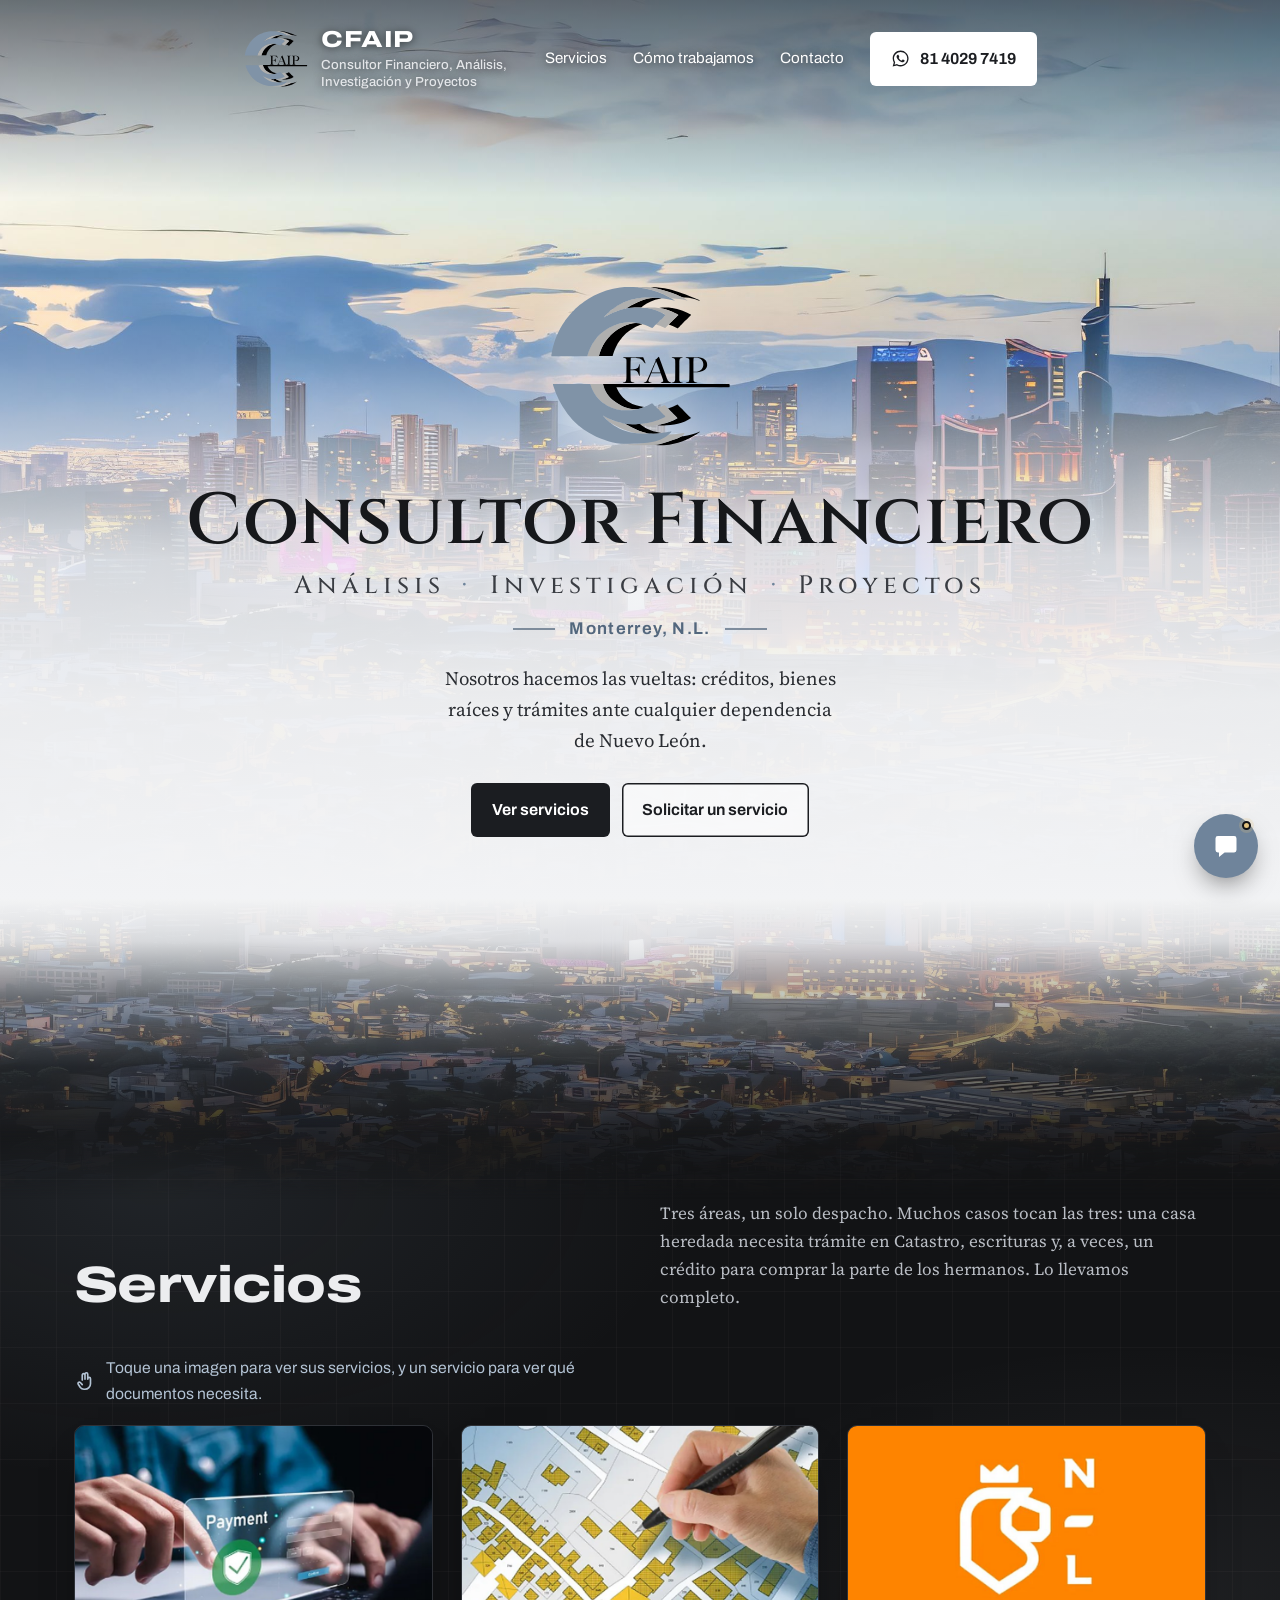
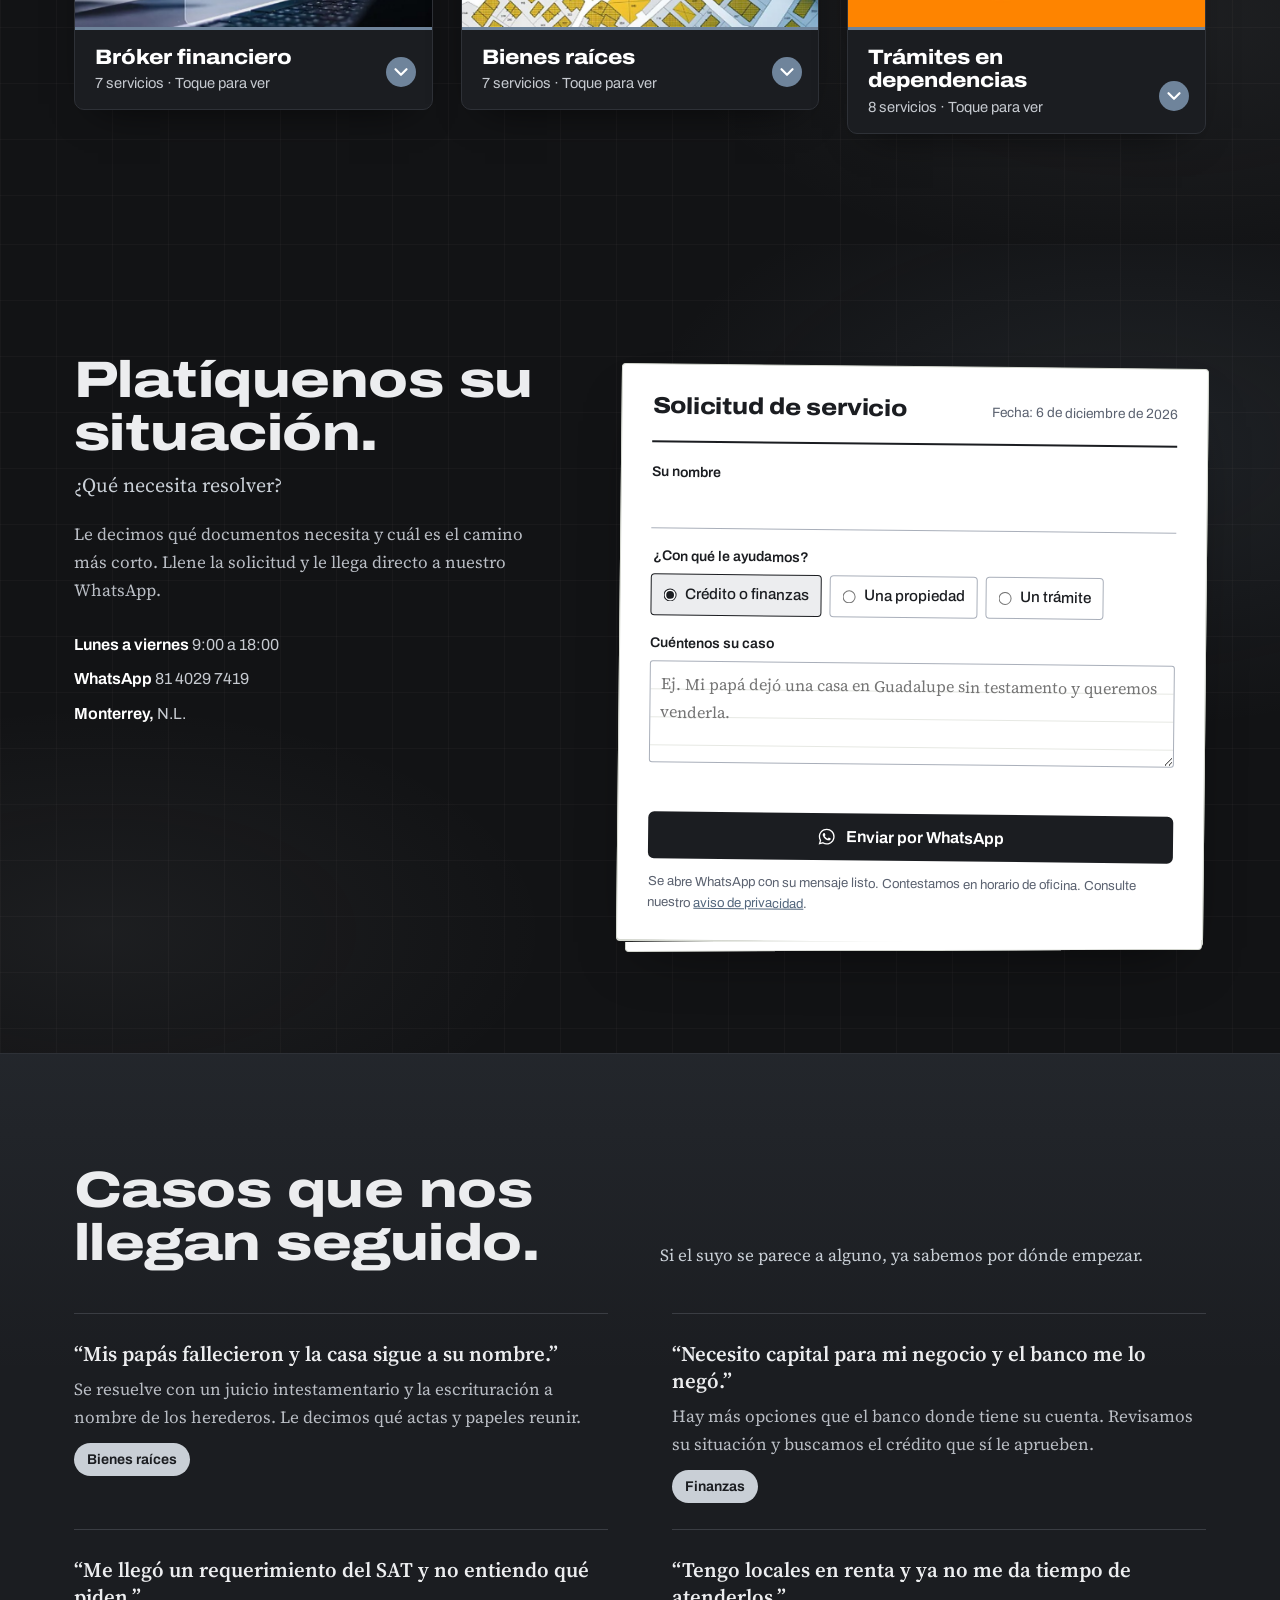
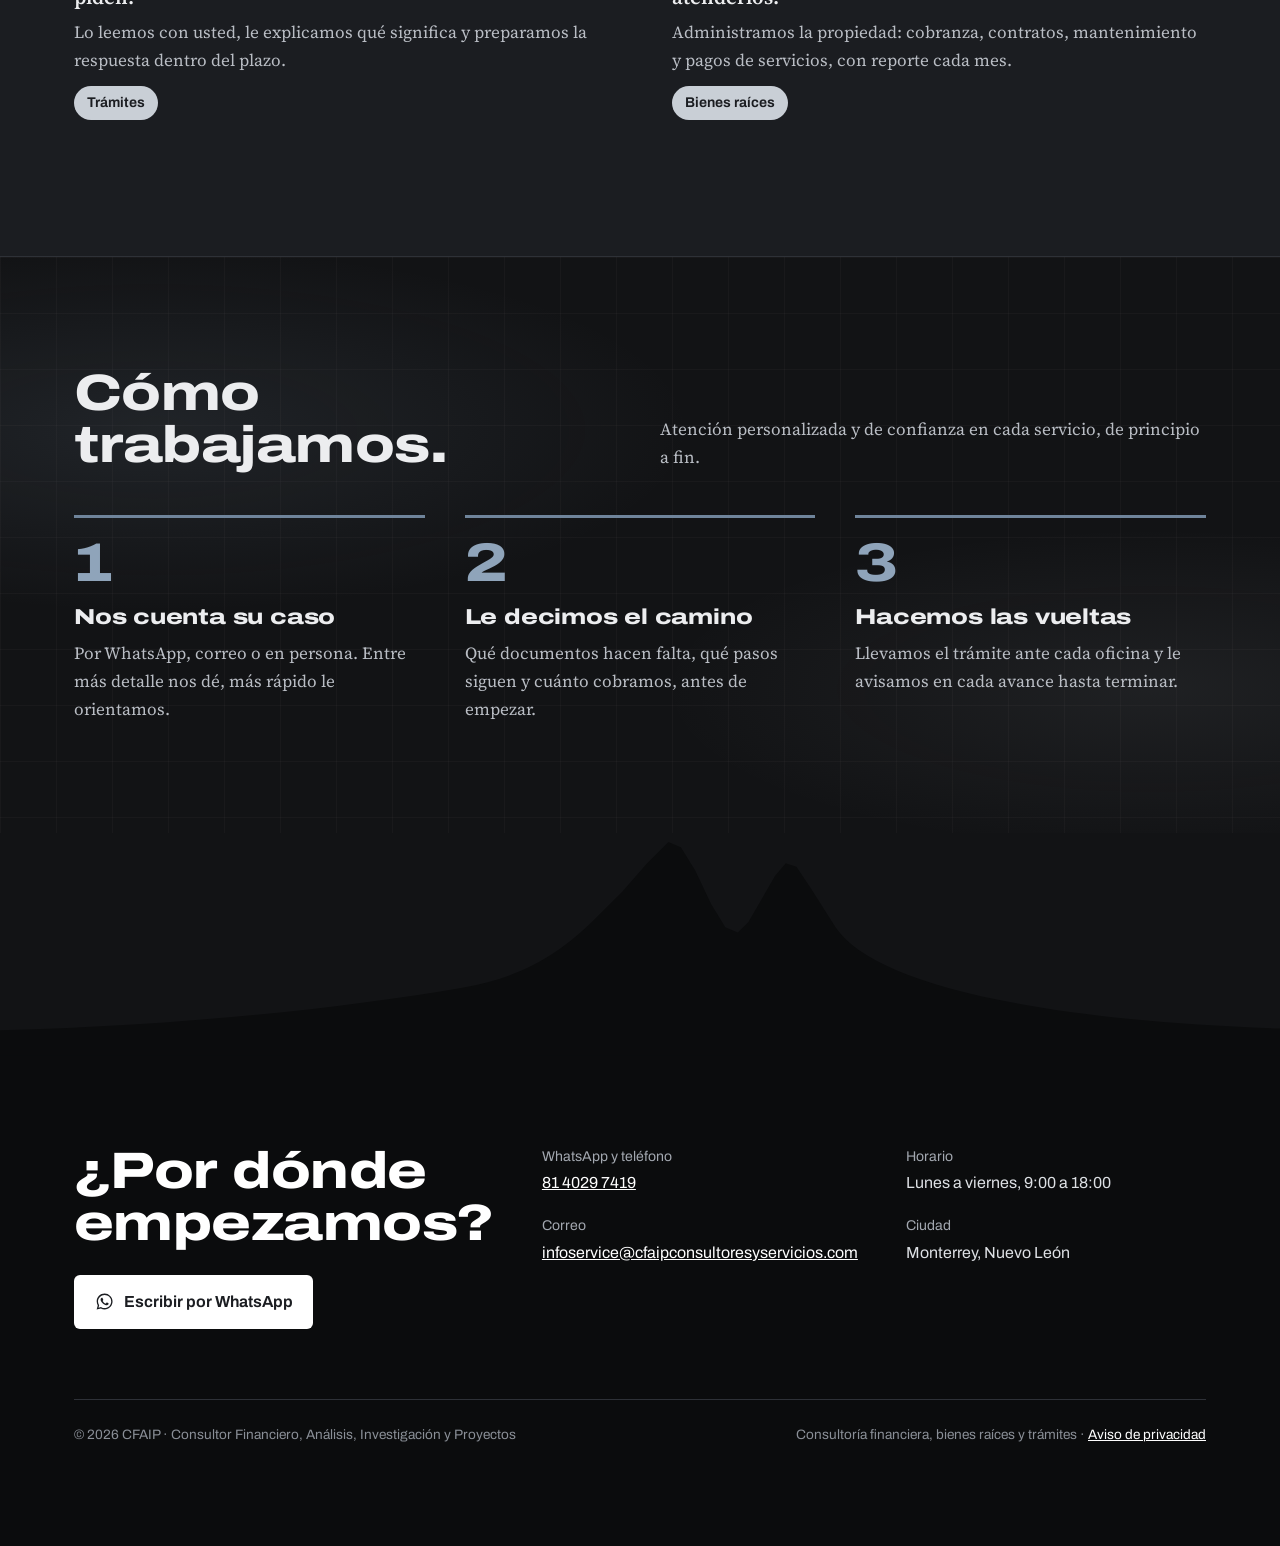
==== commit 1f4d745c: "Transición suave de la portada al fondo oscuro con la ciudad difuminada, y textura sutil en las secc" ====
--- a/opcion-3/index.html
+++ b/opcion-3/index.html
@@ -332,6 +332,25 @@
 
 @media (max-width:560px){.cielo::before{background-image:url(img/portada-movil.jpg)}}
 
+/* Transición suave de la portada clara al fondo oscuro, y textura en las secciones */
+#servicios{position:relative;isolation:isolate;padding-top:300px;margin-top:-1px}
+#servicios::before{content:"";position:absolute;inset:0 0 auto;height:300px;z-index:-1;pointer-events:none;
+  background:linear-gradient(180deg,#F2F3F5 0%,rgba(236,238,241,.9) 14%,rgba(150,155,162,.6) 34%,rgba(50,53,58,.62) 56%,rgba(24,25,28,.88) 78%,rgba(18,19,21,.95) 100%),url(img/portada.jpg) center 92%/cover no-repeat;filter:saturate(.7);-webkit-mask-image:linear-gradient(180deg,#000 72%,transparent);mask-image:linear-gradient(180deg,#000 72%,transparent)}
+#servicios,#solicitar,#como-trabajamos{
+  background:
+    radial-gradient(ellipse 60% 45% at 12% 30%,rgba(128,147,167,.13),transparent 70%),
+    radial-gradient(ellipse 55% 40% at 90% 75%,rgba(201,207,214,.07),transparent 70%),
+    linear-gradient(rgba(255,255,255,.028) 1px,transparent 1px) 0 0/56px 56px,
+    linear-gradient(90deg,rgba(255,255,255,.028) 1px,transparent 1px) 0 0/56px 56px,
+    var(--fondo)}
+#solicitar{background:
+    radial-gradient(ellipse 55% 50% at 88% 25%,rgba(128,147,167,.12),transparent 70%),
+    radial-gradient(ellipse 50% 40% at 8% 85%,rgba(201,207,214,.06),transparent 70%),
+    linear-gradient(rgba(255,255,255,.028) 1px,transparent 1px) 0 0/56px 56px,
+    linear-gradient(90deg,rgba(255,255,255,.028) 1px,transparent 1px) 0 0/56px 56px,
+    var(--fondo)}
+.casos{background:linear-gradient(180deg,rgba(128,147,167,.08),transparent 40%),var(--fondo-2)}
+@media (max-width:560px){#servicios{padding-top:200px}#servicios::before{height:200px}}
 /* Animación: entrada de la portada (una sola secuencia) */
 @media (prefers-reduced-motion:no-preference){
   .portada h1{animation:aparecer .9s cubic-bezier(.2,.7,.2,1) .45s both}
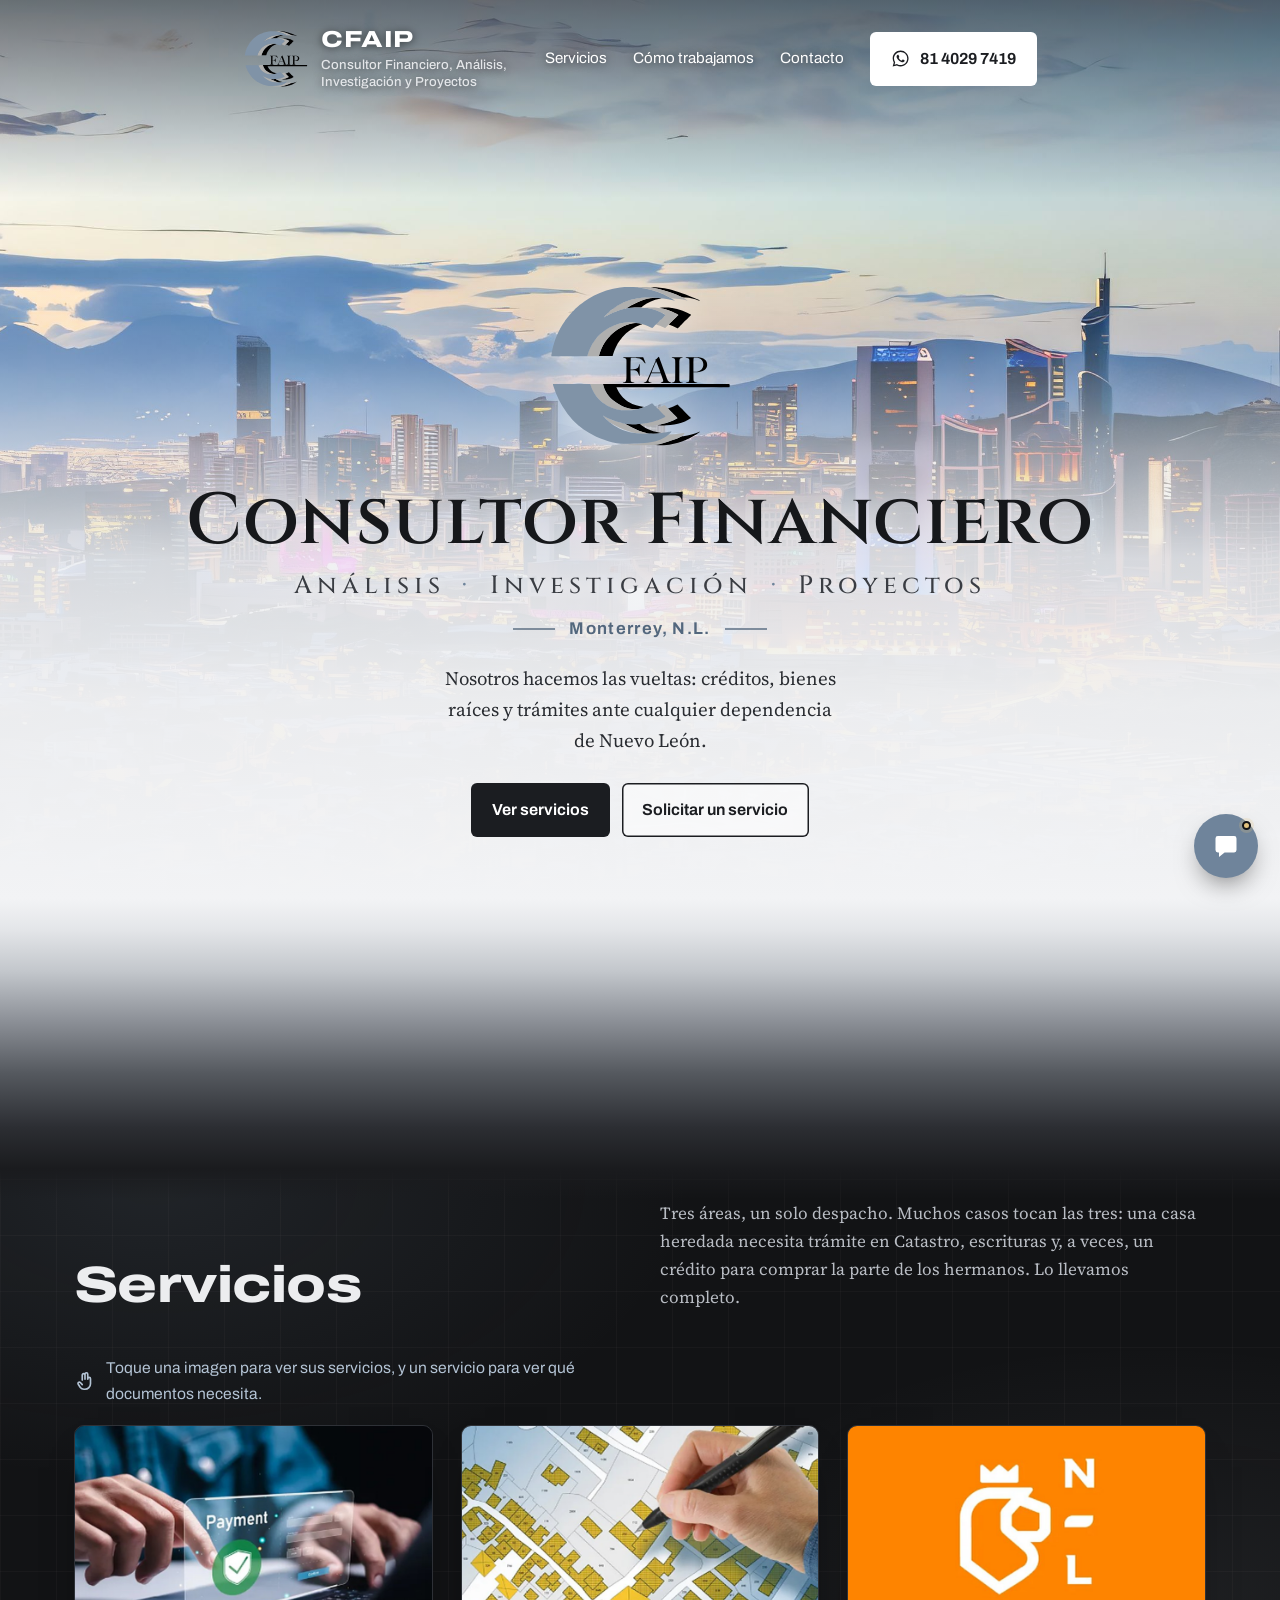
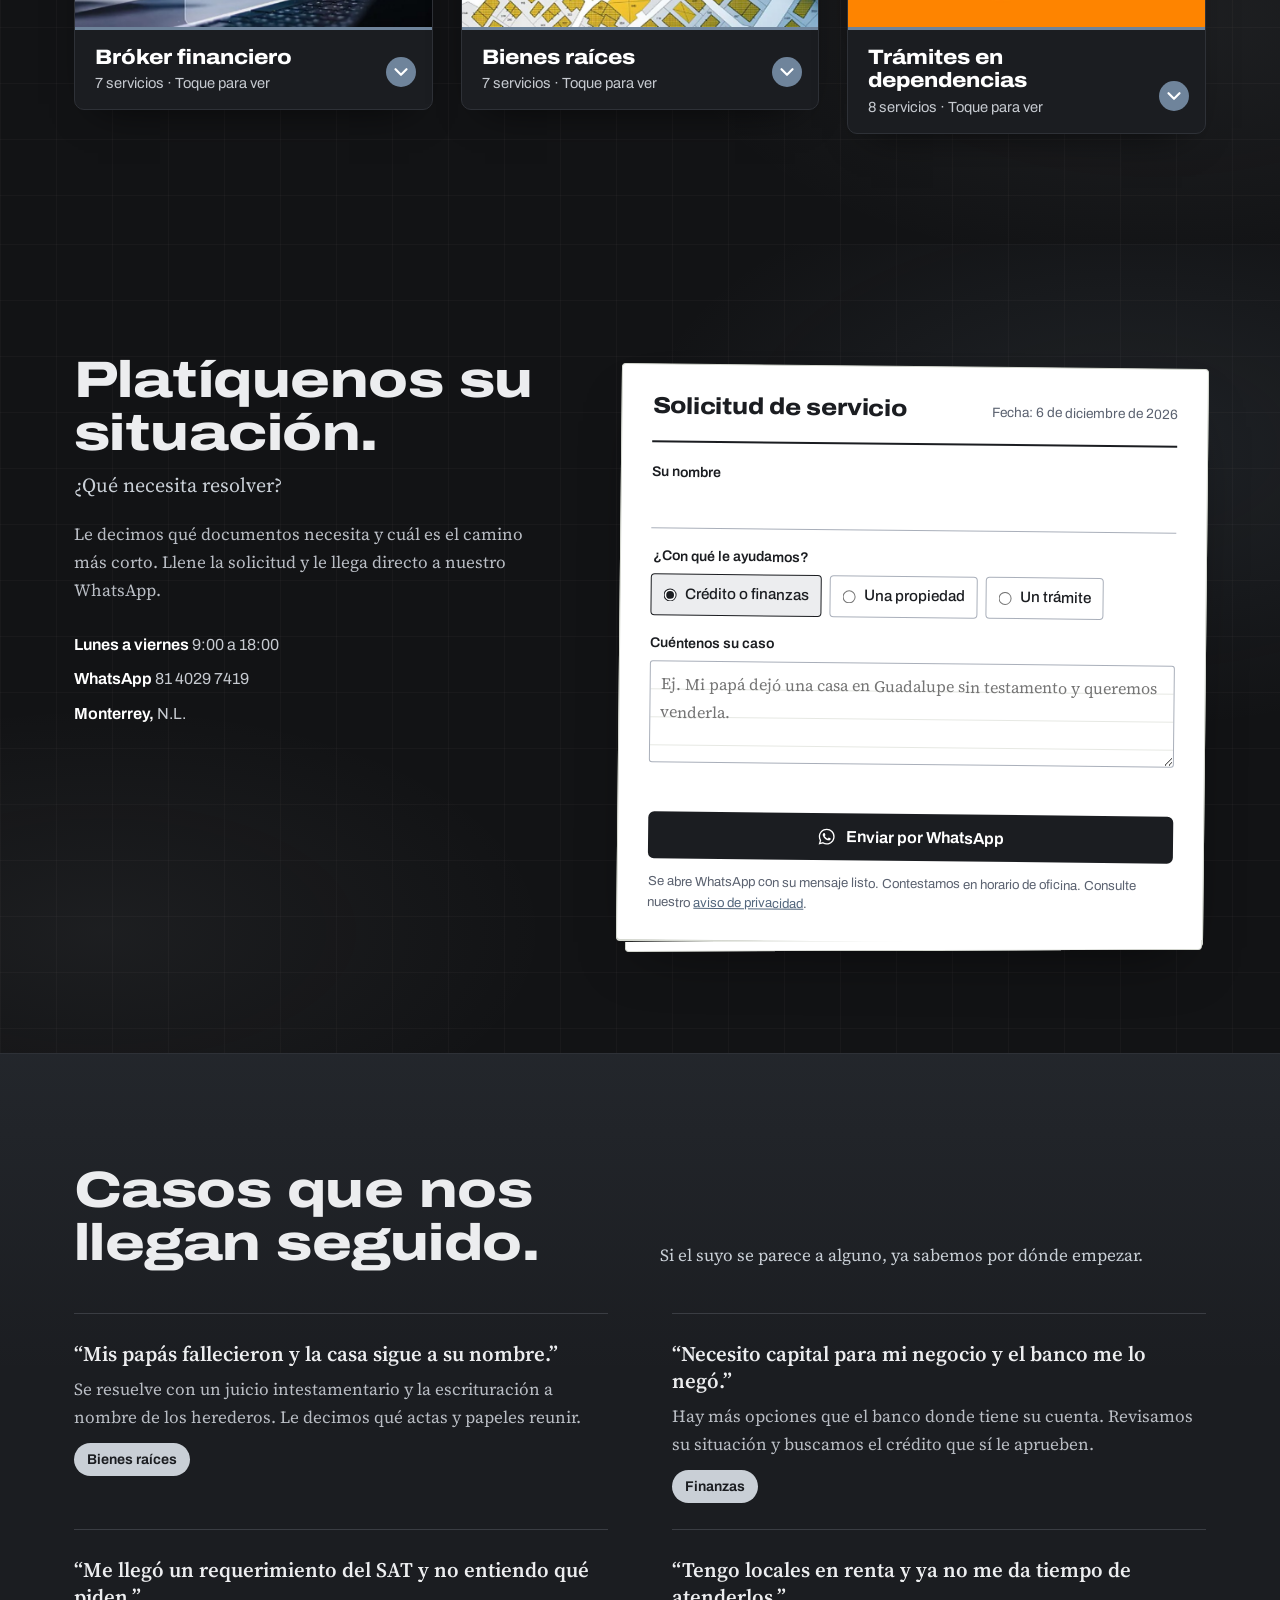
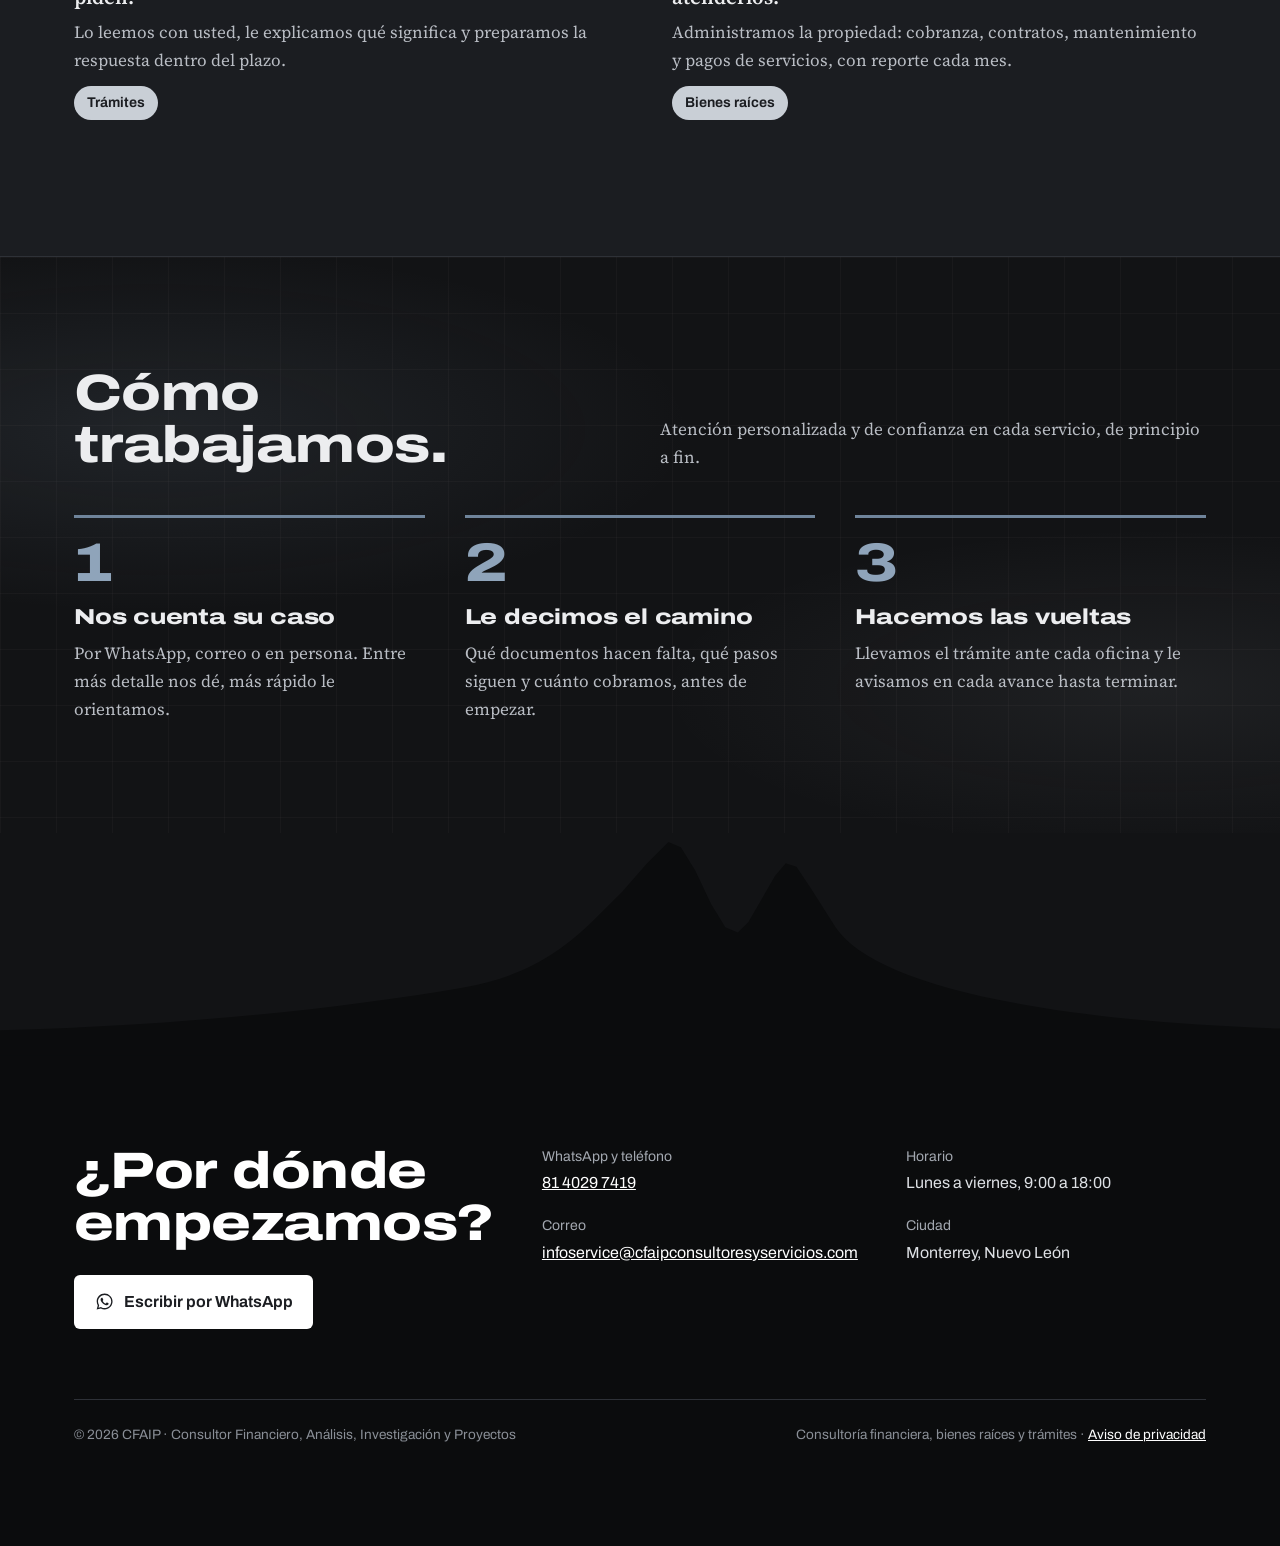
==== commit 012984b9: "Transición sin la foto de la ciudad: solo degradado de claro a negro carbón Co-Authored-By: Claude O" ====
--- a/opcion-3/index.html
+++ b/opcion-3/index.html
@@ -335,7 +335,7 @@
 /* Transición suave de la portada clara al fondo oscuro, y textura en las secciones */
 #servicios{position:relative;isolation:isolate;padding-top:300px;margin-top:-1px}
 #servicios::before{content:"";position:absolute;inset:0 0 auto;height:300px;z-index:-1;pointer-events:none;
-  background:linear-gradient(180deg,#F2F3F5 0%,rgba(236,238,241,.9) 14%,rgba(150,155,162,.6) 34%,rgba(50,53,58,.62) 56%,rgba(24,25,28,.88) 78%,rgba(18,19,21,.95) 100%),url(img/portada.jpg) center 92%/cover no-repeat;filter:saturate(.7);-webkit-mask-image:linear-gradient(180deg,#000 72%,transparent);mask-image:linear-gradient(180deg,#000 72%,transparent)}
+  background:linear-gradient(180deg,#F2F3F5 0%,#E4E6E9 10%,#C3C7CC 24%,#8E9299 40%,#55595F 58%,#2C2E33 76%,#1A1B1E 90%,rgba(18,19,21,0) 100%)}
 #servicios,#solicitar,#como-trabajamos{
   background:
     radial-gradient(ellipse 60% 45% at 12% 30%,rgba(128,147,167,.13),transparent 70%),
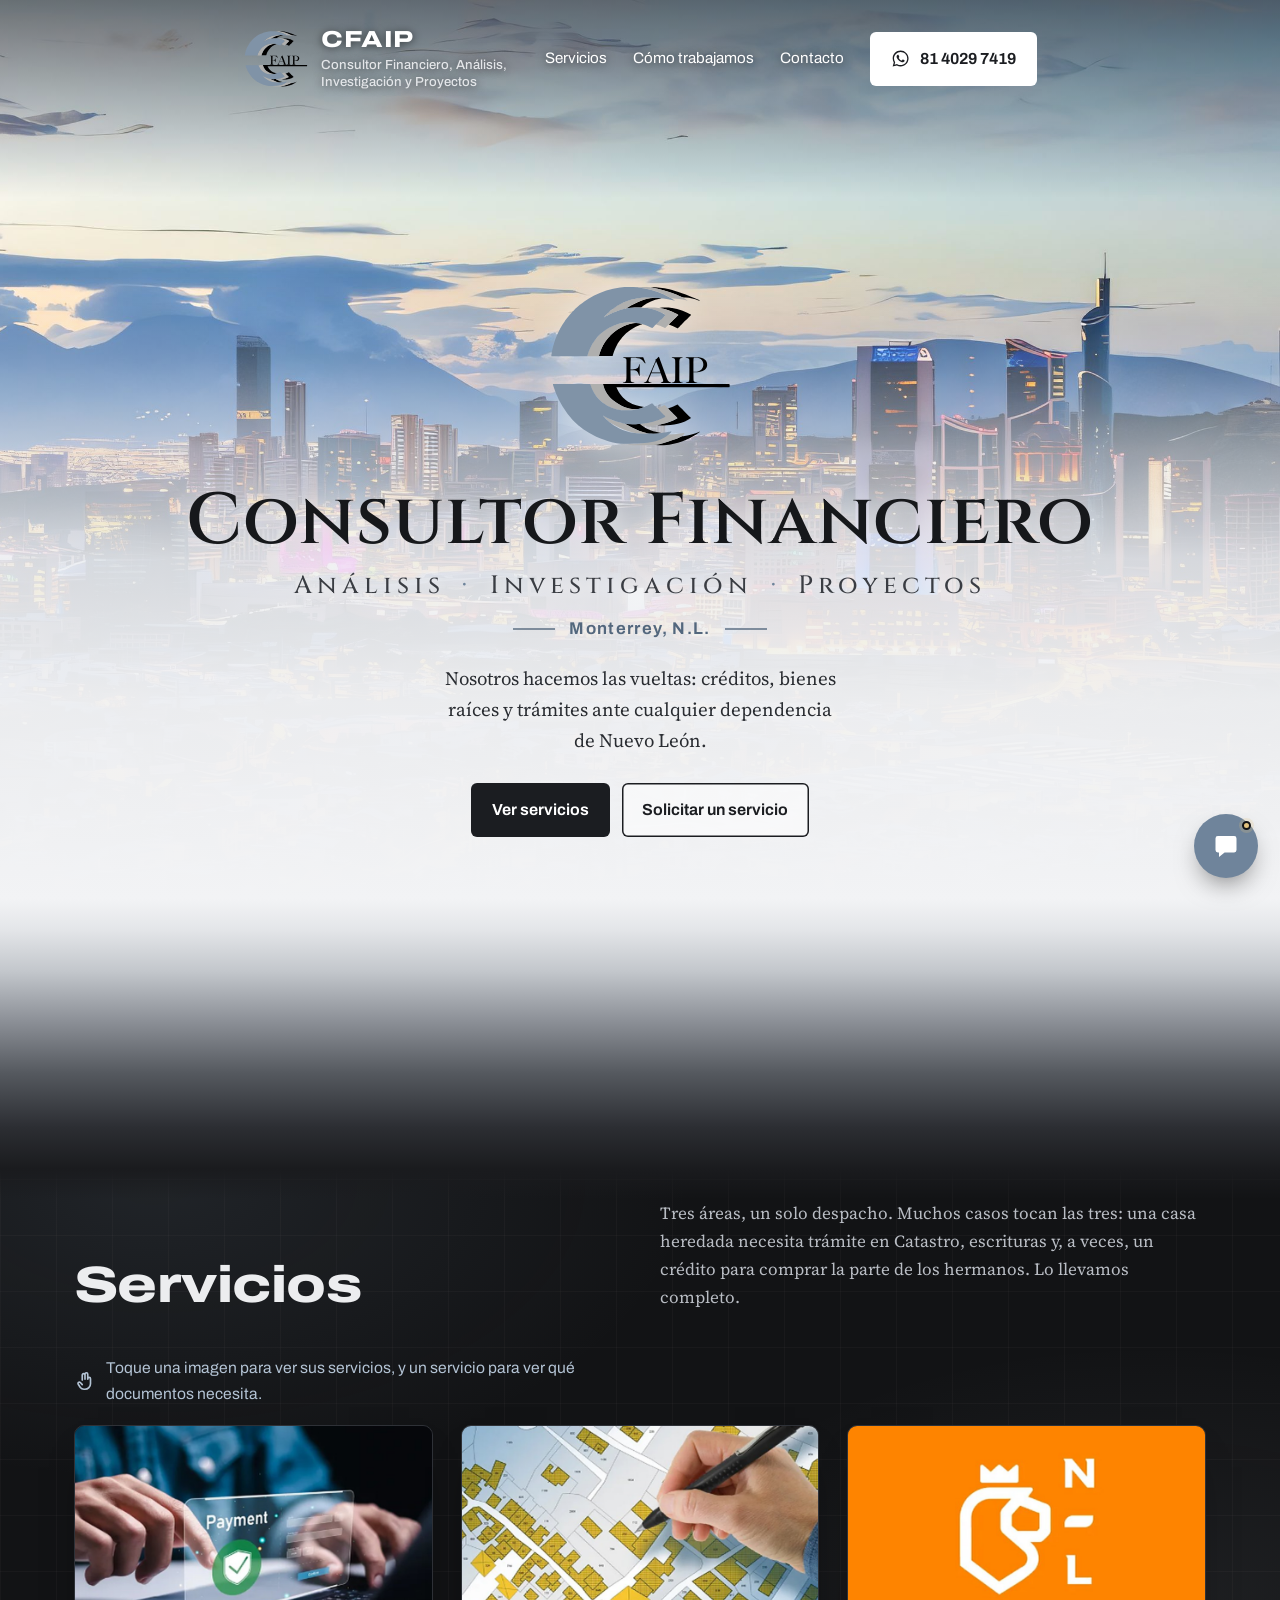
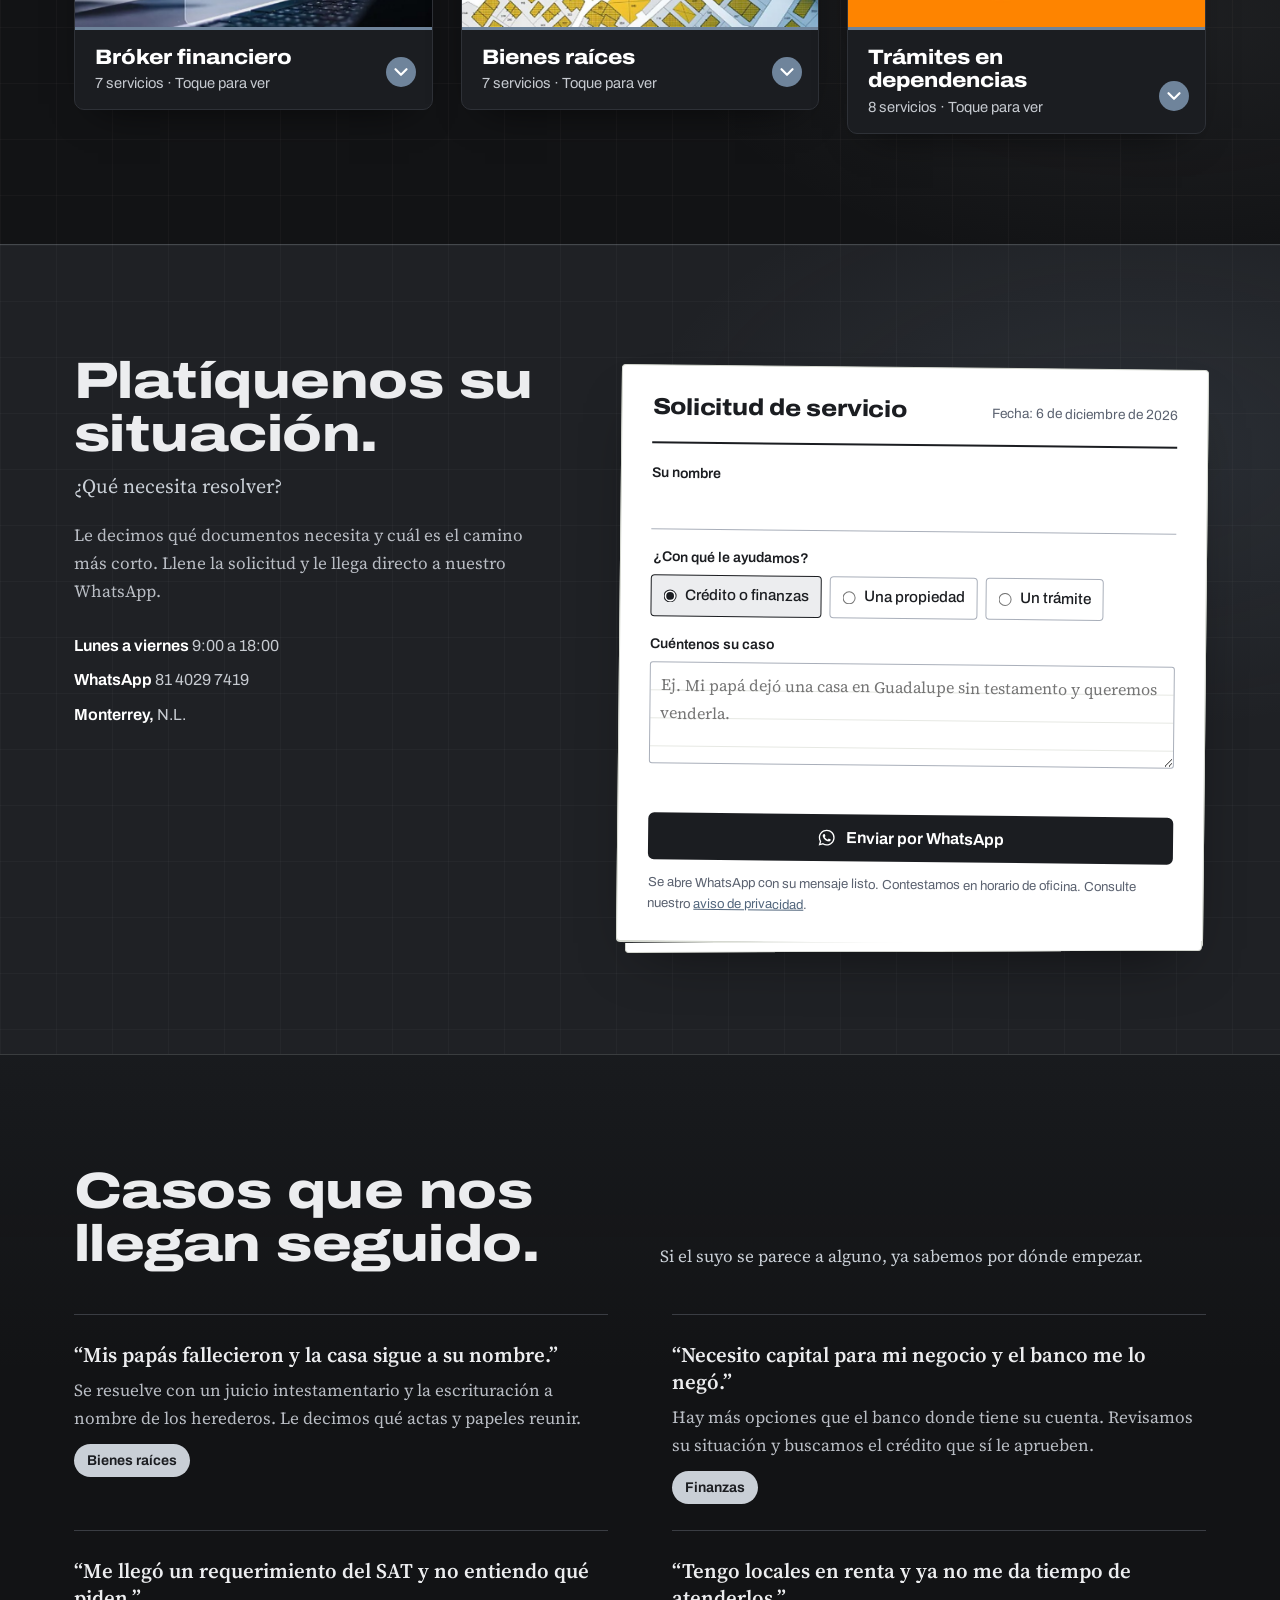
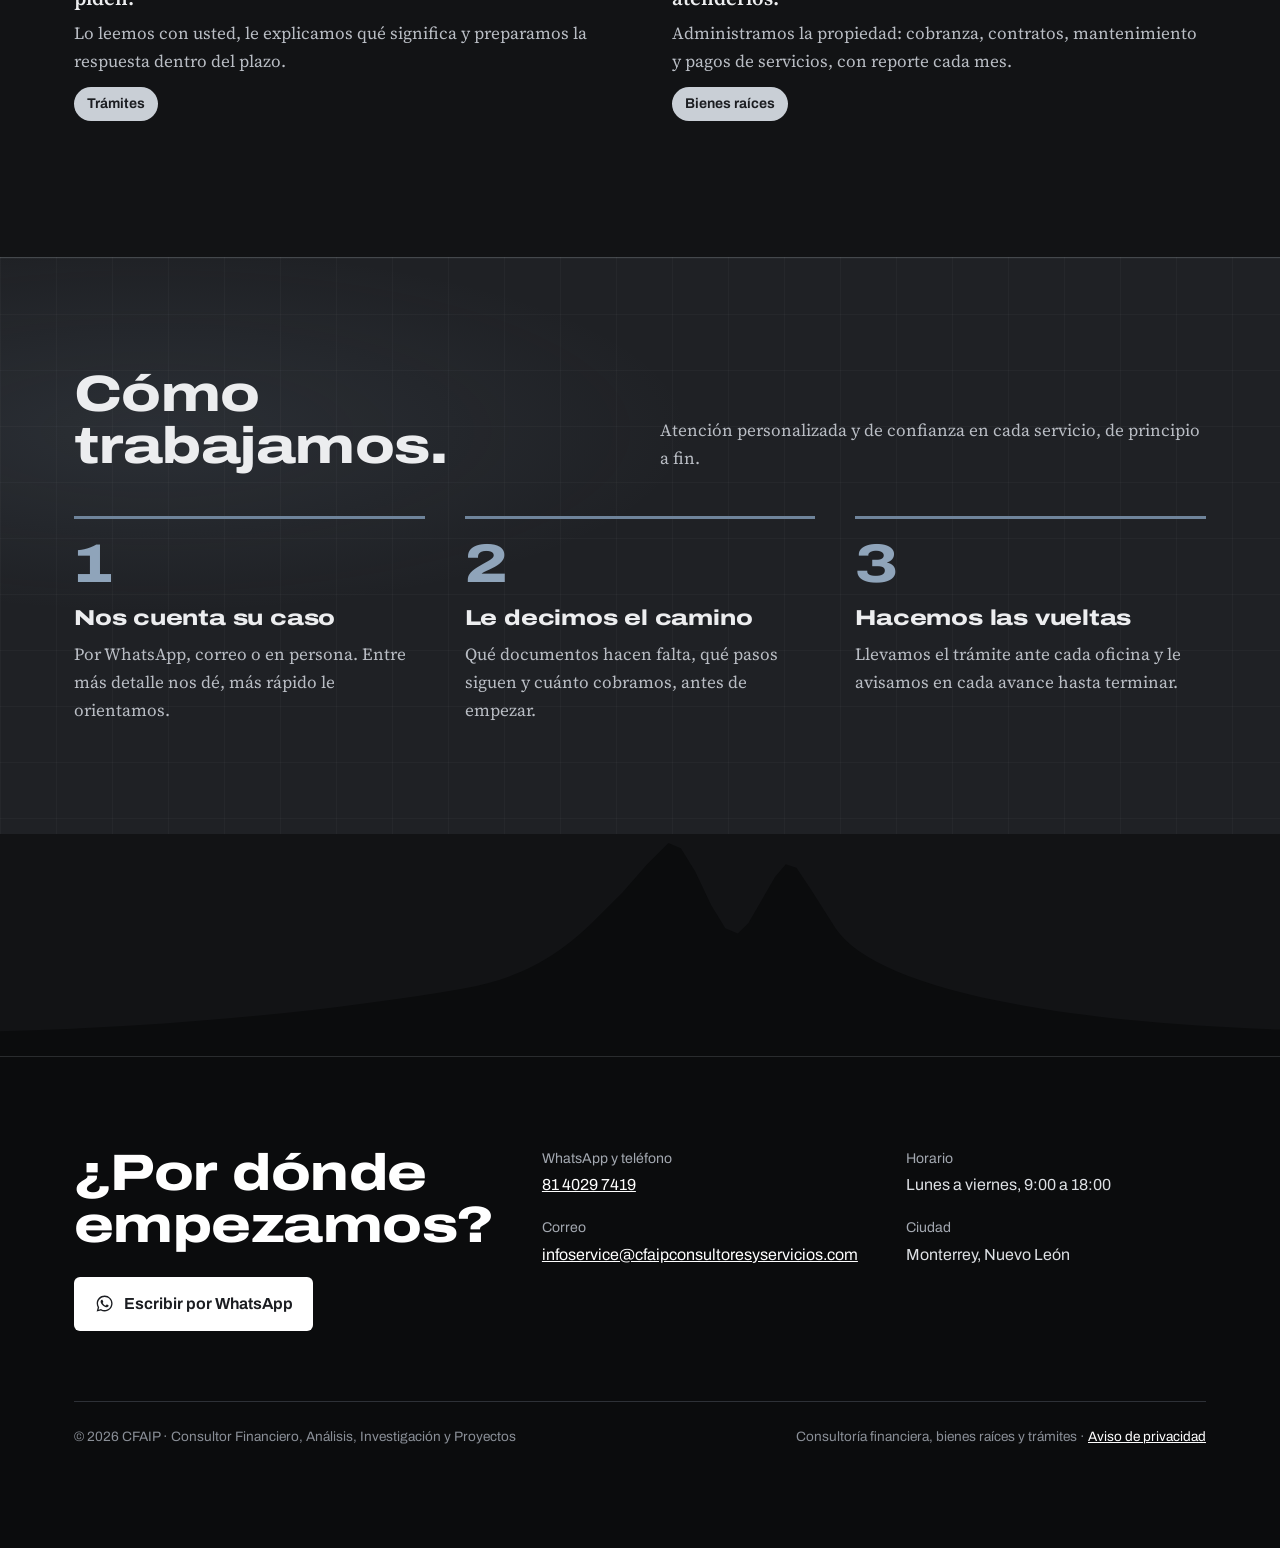
==== commit 2c4c0f7f: "Contraste entre secciones: tonos alternados (oscuro / gris carbón) y línea plateada fina Co-Authored" ====
--- a/opcion-3/index.html
+++ b/opcion-3/index.html
@@ -351,6 +351,20 @@
     var(--fondo)}
 .casos{background:linear-gradient(180deg,rgba(128,147,167,.08),transparent 40%),var(--fondo-2)}
 @media (max-width:560px){#servicios{padding-top:200px}#servicios::before{height:200px}}
+/* Contraste entre secciones: tonos alternados y línea plateada */
+#solicitar,#como-trabajamos{background-color:#1F2125 !important}
+#solicitar{background:
+    radial-gradient(ellipse 55% 50% at 88% 25%,rgba(128,147,167,.12),transparent 70%),
+    linear-gradient(rgba(255,255,255,.028) 1px,transparent 1px) 0 0/56px 56px,
+    linear-gradient(90deg,rgba(255,255,255,.028) 1px,transparent 1px) 0 0/56px 56px,
+    #1F2125}
+#como-trabajamos{background:
+    radial-gradient(ellipse 60% 45% at 12% 30%,rgba(128,147,167,.12),transparent 70%),
+    linear-gradient(rgba(255,255,255,.028) 1px,transparent 1px) 0 0/56px 56px,
+    linear-gradient(90deg,rgba(255,255,255,.028) 1px,transparent 1px) 0 0/56px 56px,
+    #1F2125}
+.casos{background:linear-gradient(180deg,rgba(128,147,167,.06),transparent 40%),#121315;border-block:0}
+#solicitar,.casos,#como-trabajamos,.pie{border-top:1px solid rgba(201,207,214,.22)}
 /* Animación: entrada de la portada (una sola secuencia) */
 @media (prefers-reduced-motion:no-preference){
   .portada h1{animation:aparecer .9s cubic-bezier(.2,.7,.2,1) .45s both}
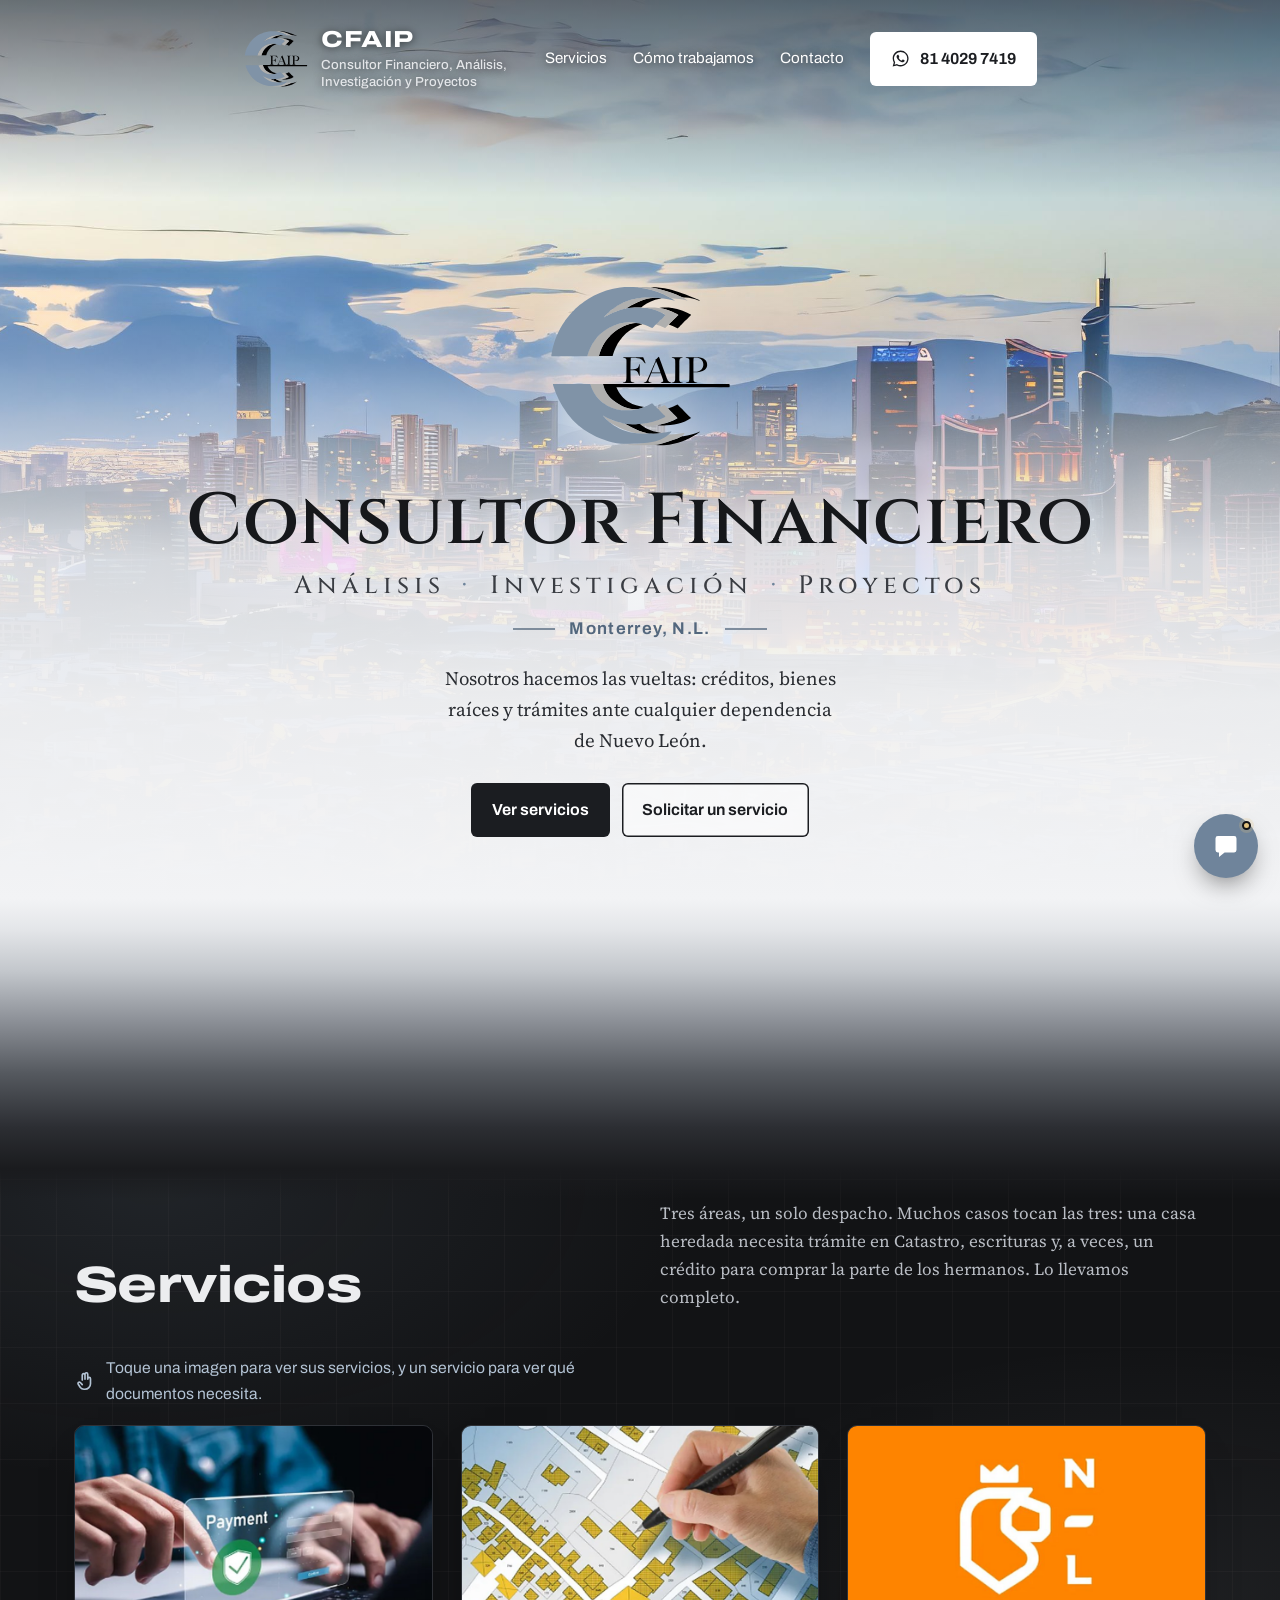
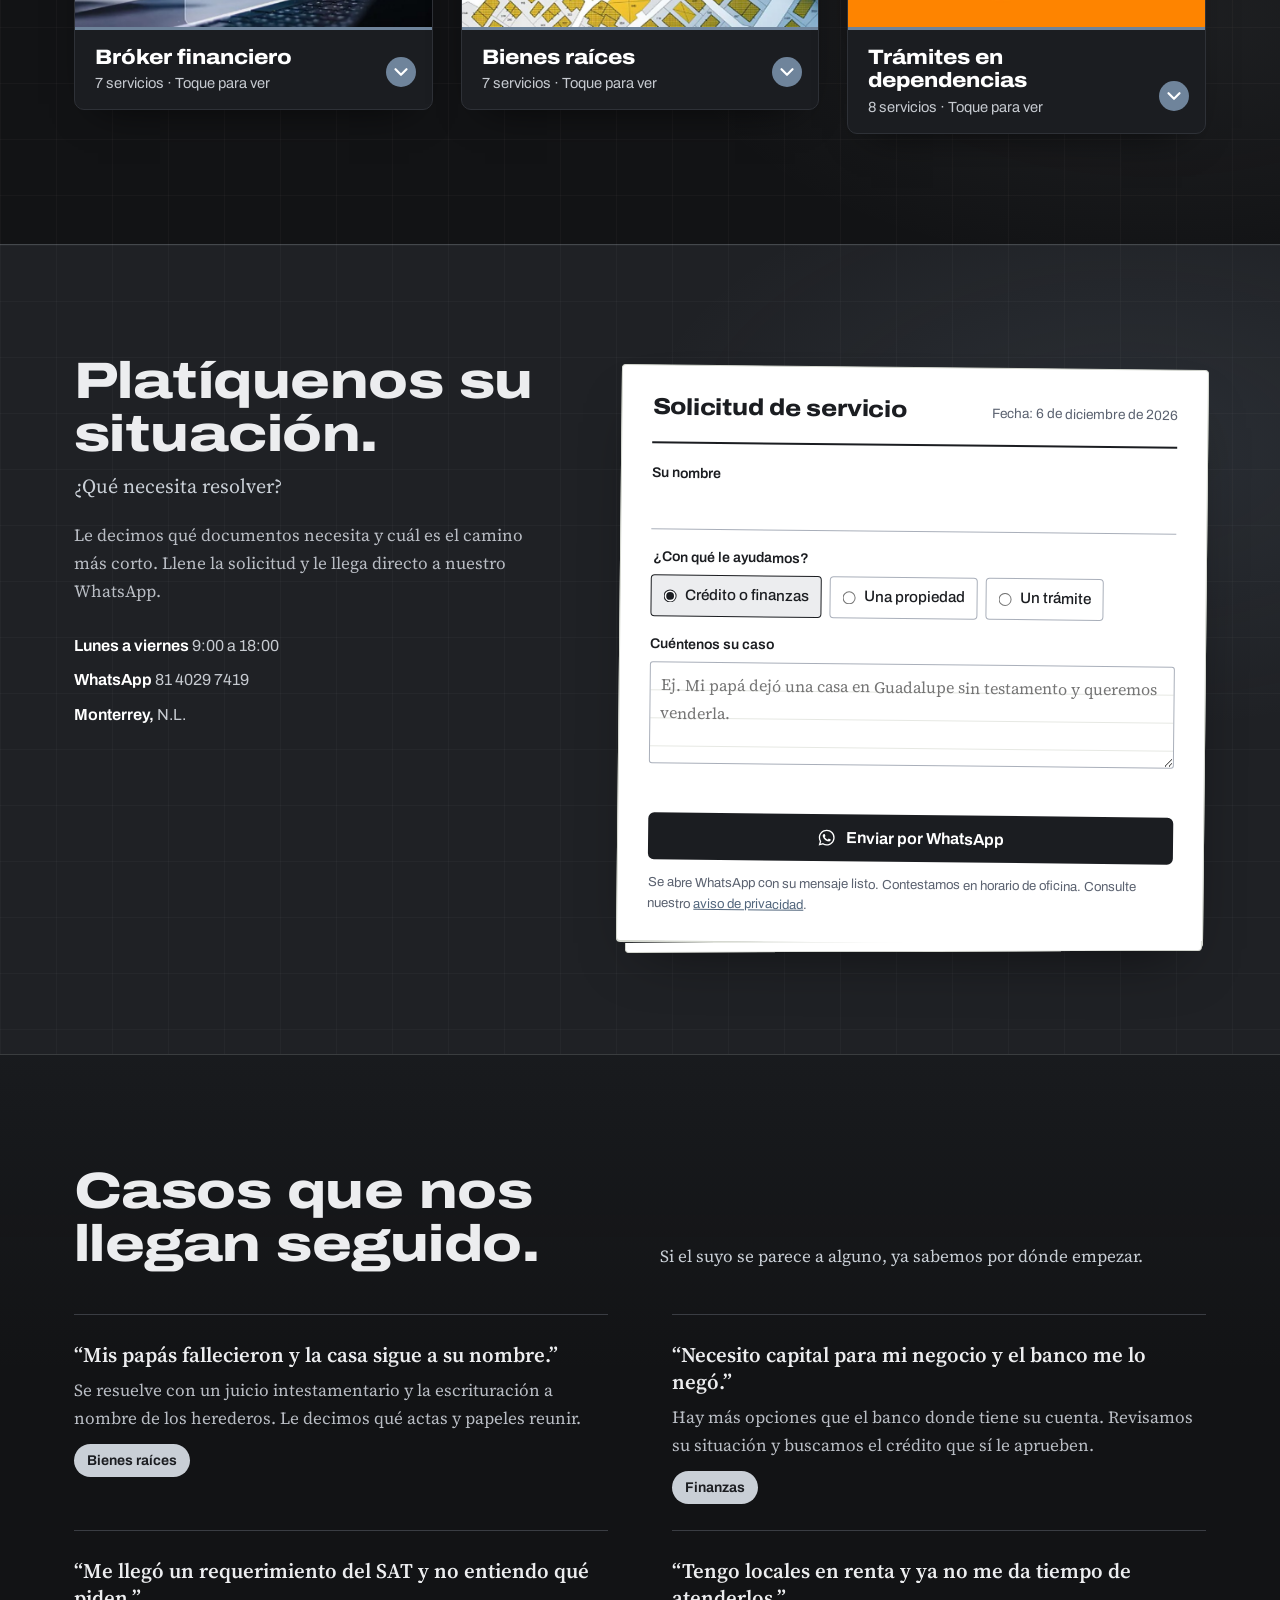
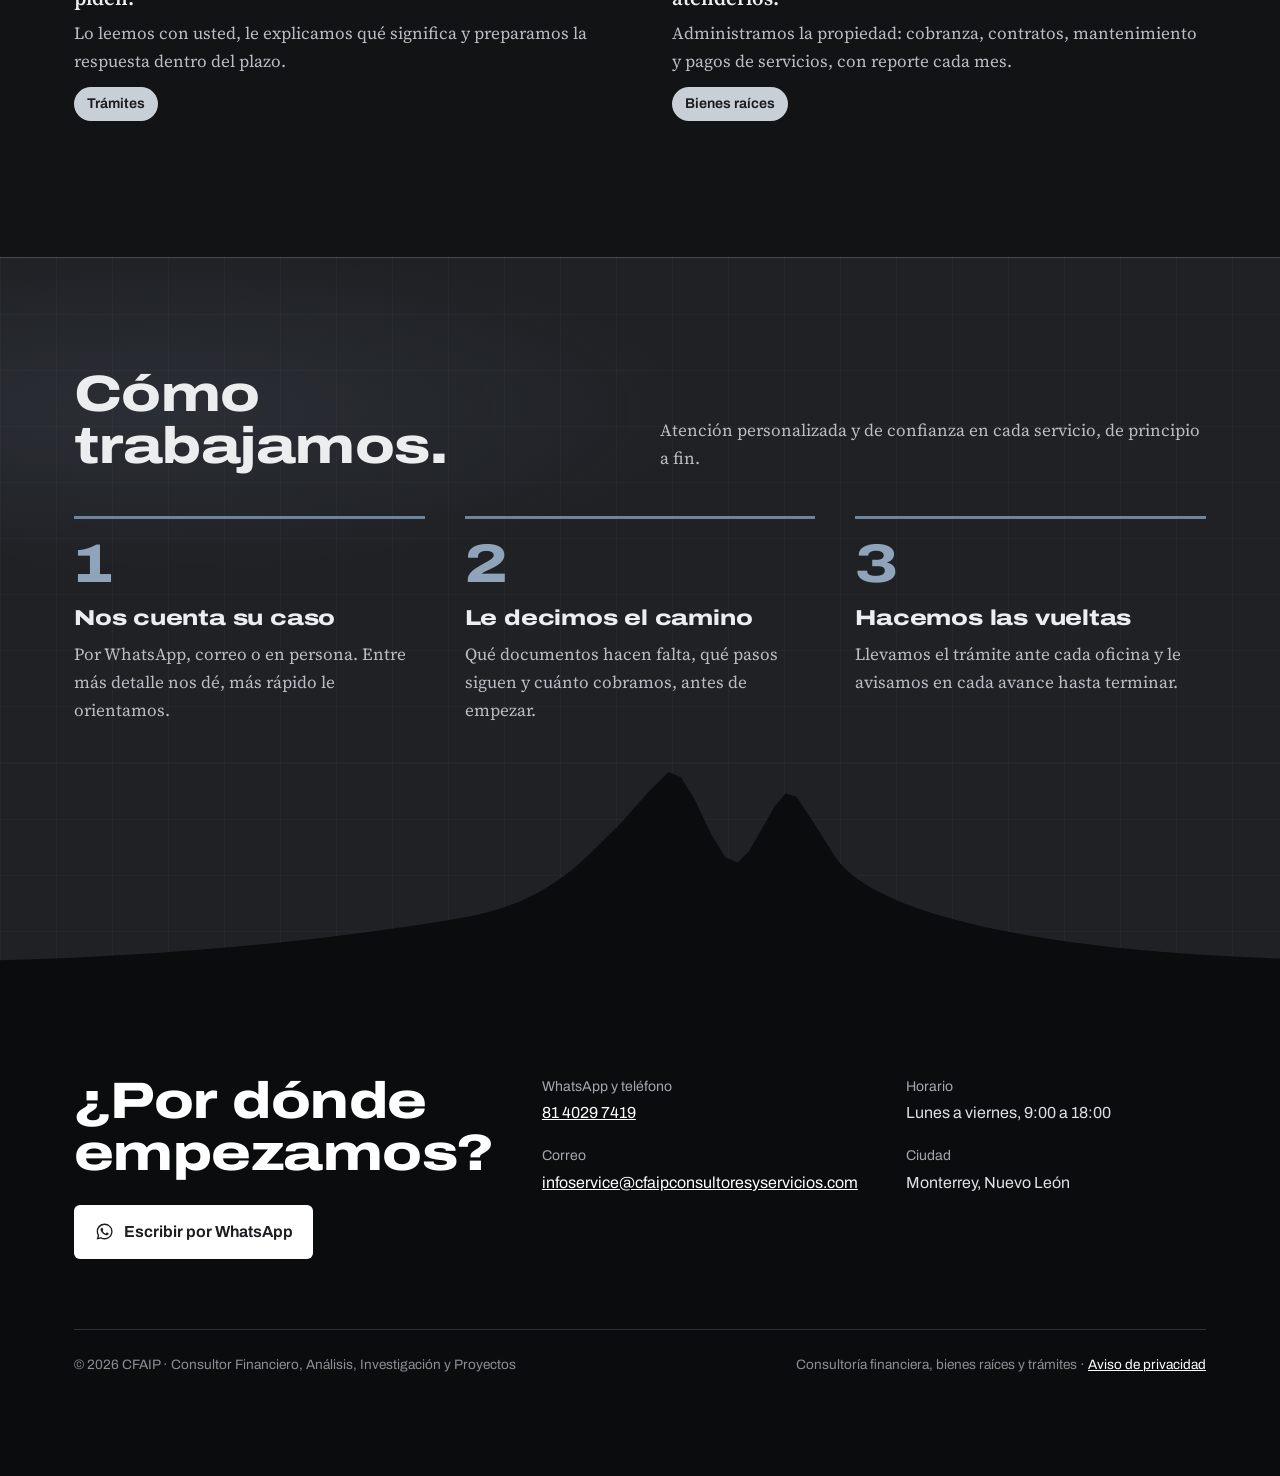
==== commit 4fd1f161: "Cerro antes del pie: sale directo del gris de la sección y se funde con el pie, sin franjas ni línea" ====
--- a/opcion-3/index.html
+++ b/opcion-3/index.html
@@ -364,7 +364,9 @@
     linear-gradient(90deg,rgba(255,255,255,.028) 1px,transparent 1px) 0 0/56px 56px,
     #1F2125}
 .casos{background:linear-gradient(180deg,rgba(128,147,167,.06),transparent 40%),#121315;border-block:0}
-#solicitar,.casos,#como-trabajamos,.pie{border-top:1px solid rgba(201,207,214,.22)}
+#solicitar,.casos,#como-trabajamos{border-top:1px solid rgba(201,207,214,.22)}
+.cerro-pie{background:linear-gradient(rgba(255,255,255,.028) 1px,transparent 1px) 0 0/56px 56px,linear-gradient(90deg,rgba(255,255,255,.028) 1px,transparent 1px) 0 0/56px 56px,#1F2125;margin-top:-1px}
+#como-trabajamos{padding-bottom:40px}
 /* Animación: entrada de la portada (una sola secuencia) */
 @media (prefers-reduced-motion:no-preference){
   .portada h1{animation:aparecer .9s cubic-bezier(.2,.7,.2,1) .45s both}
